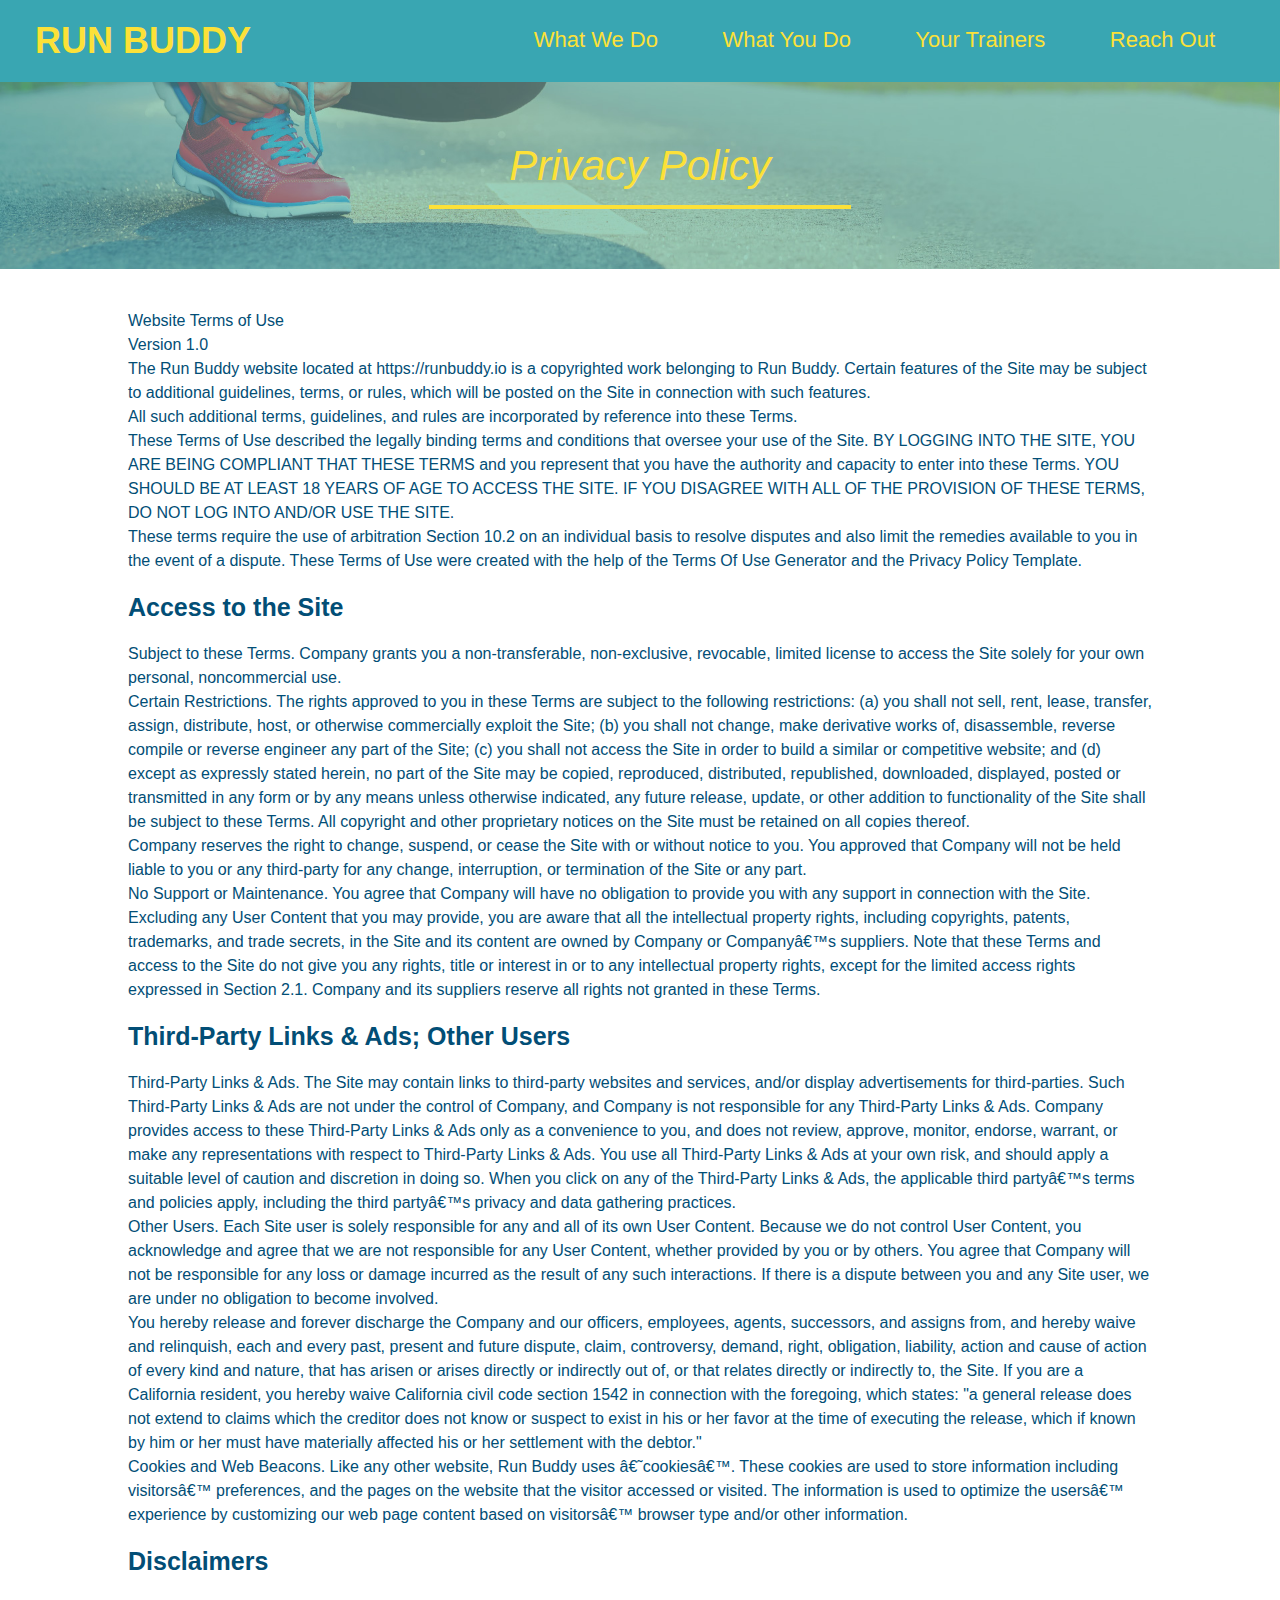
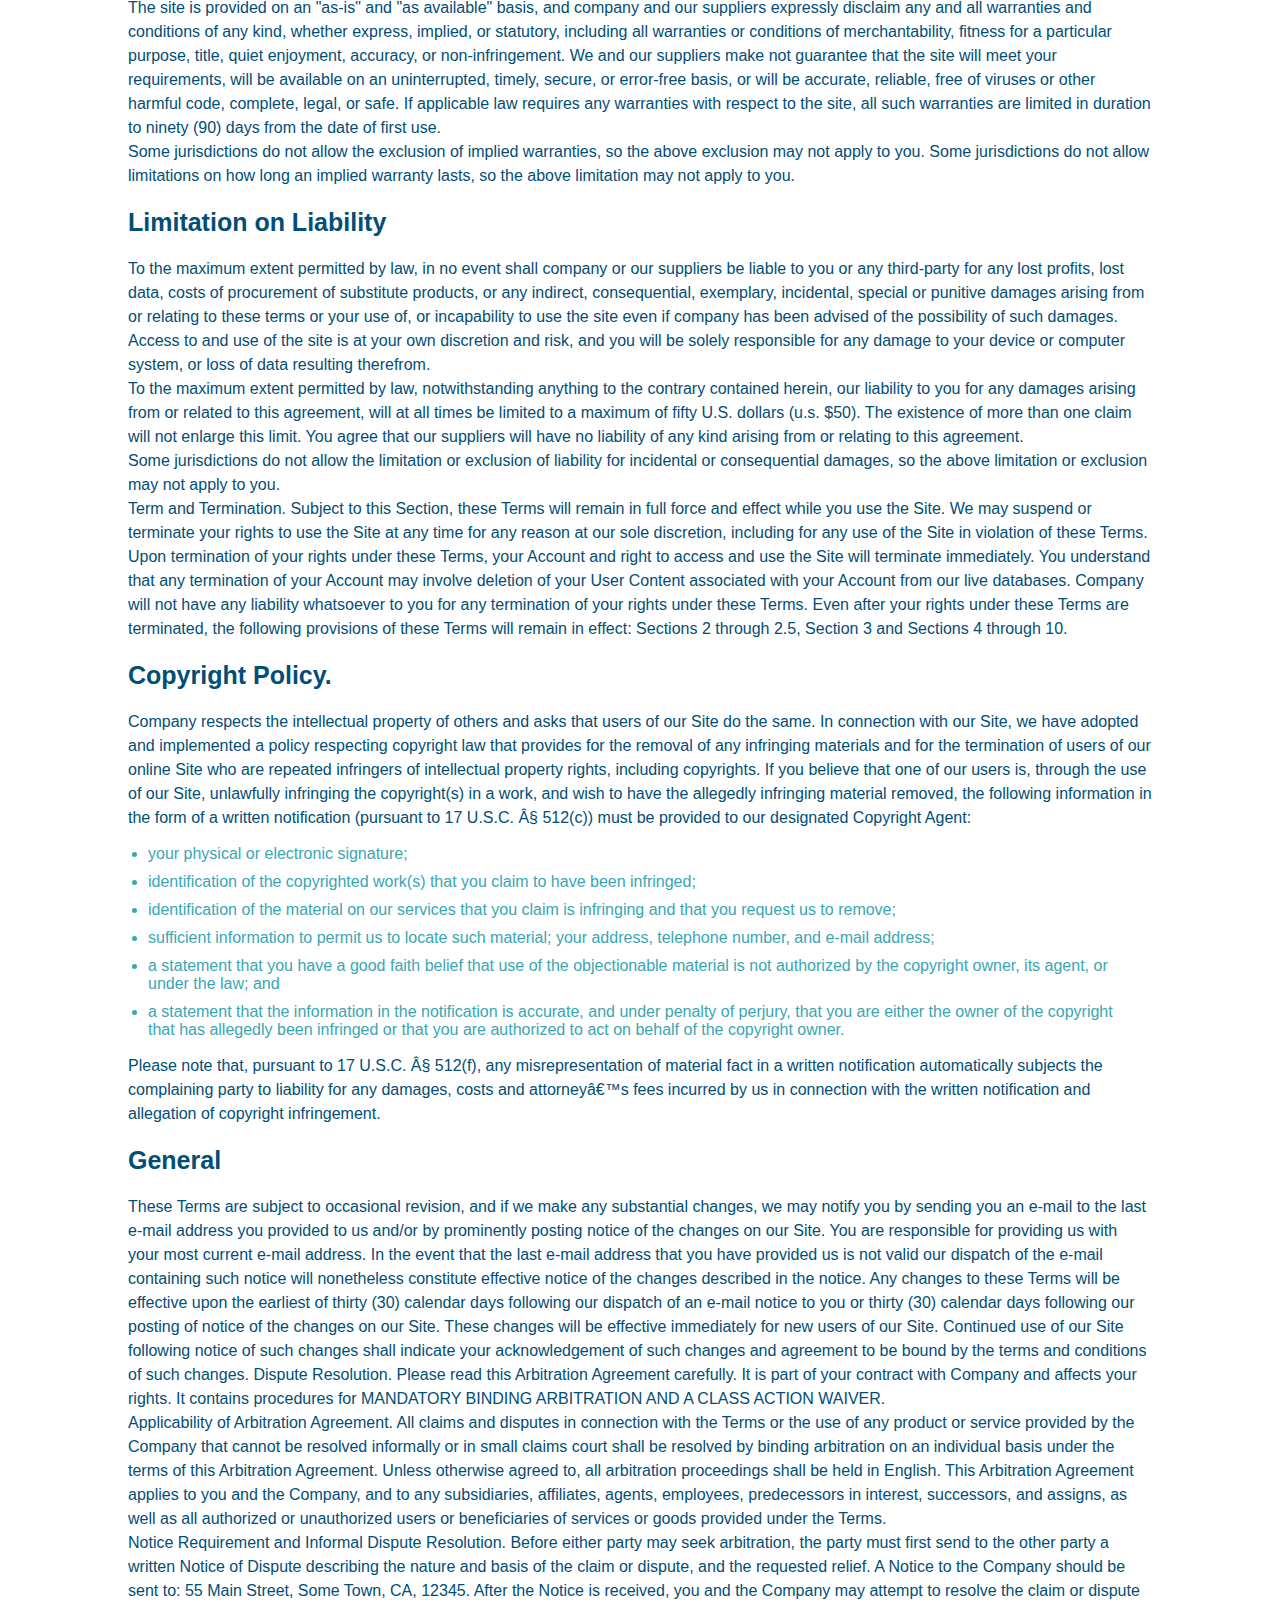
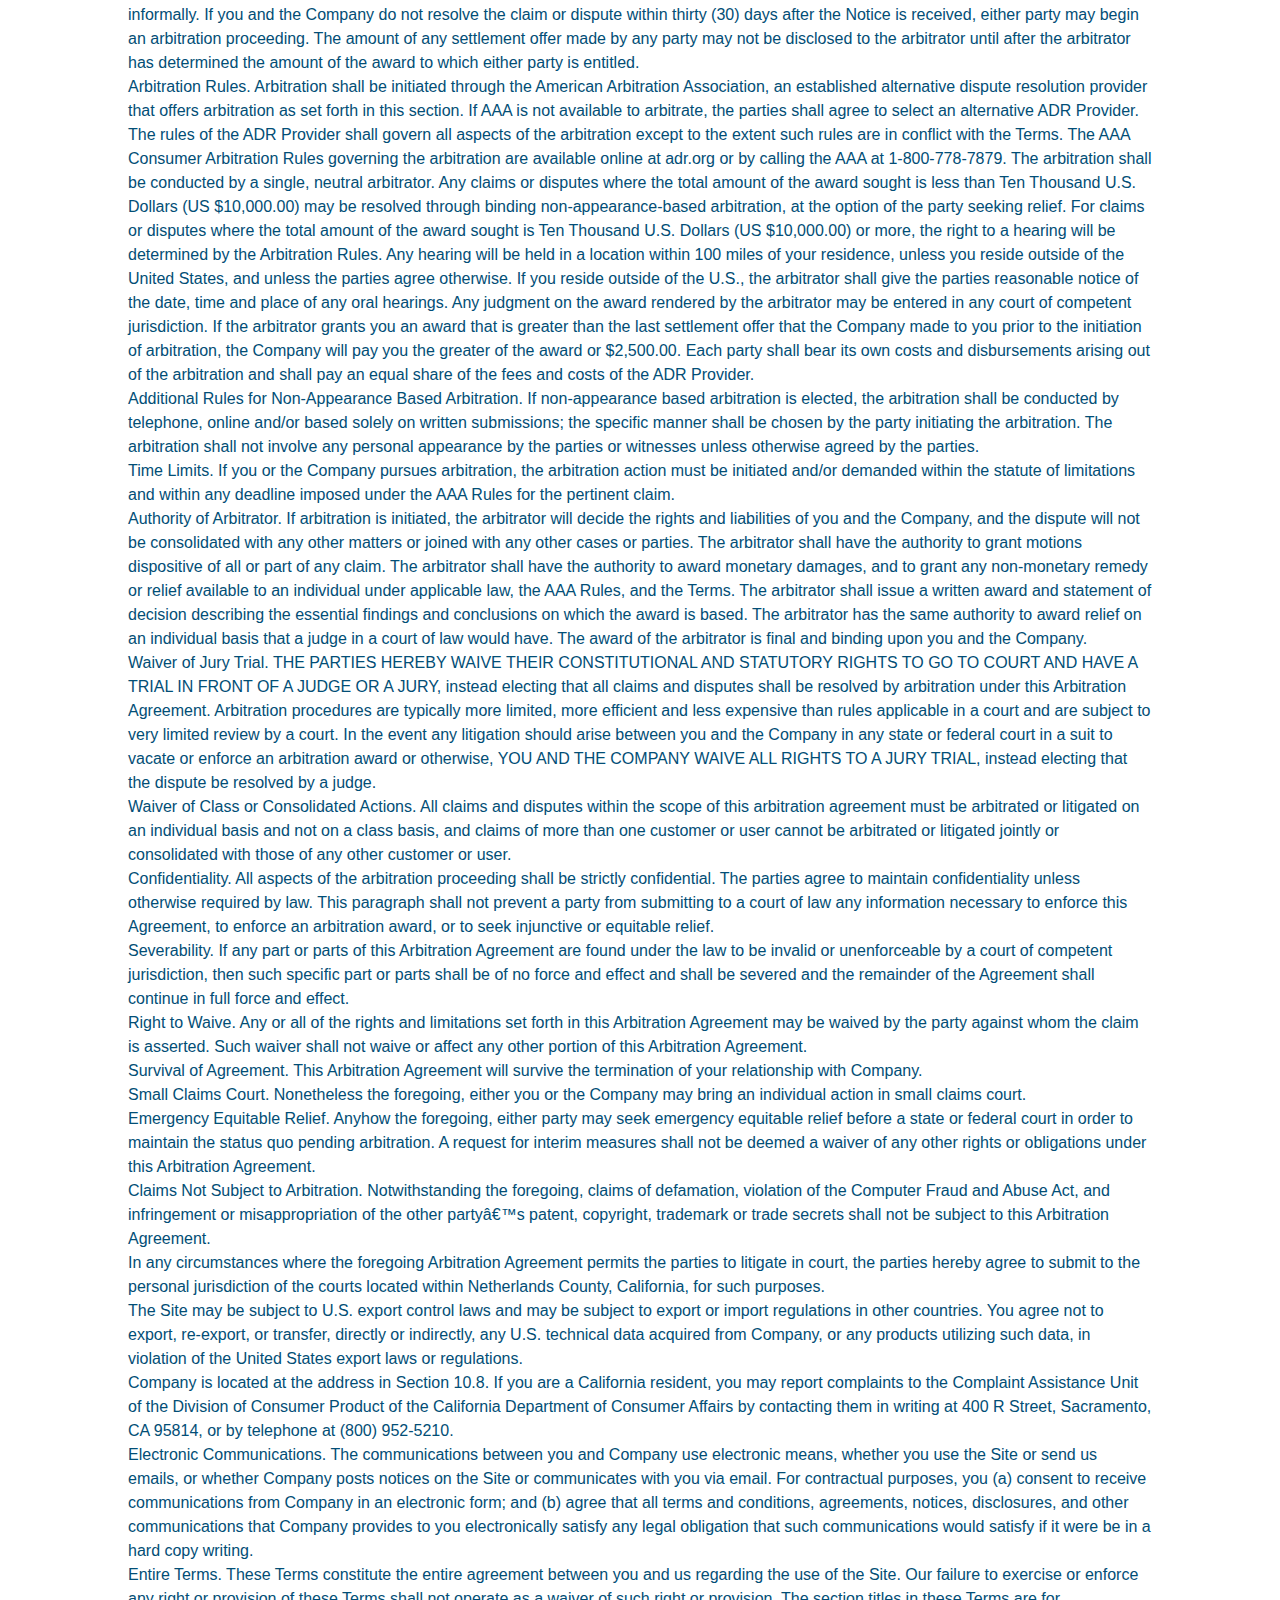
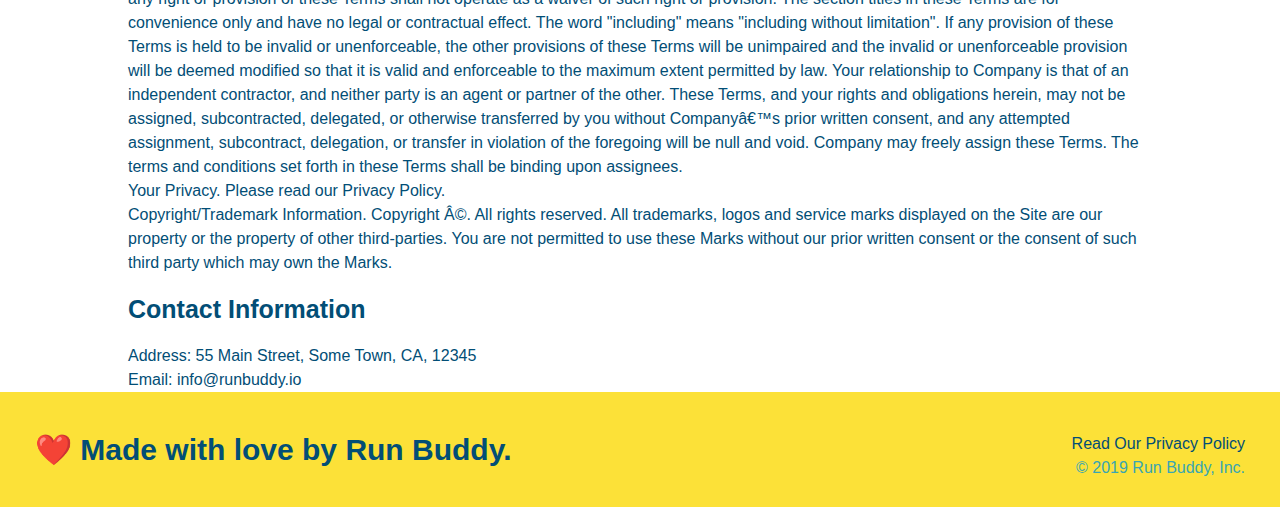
==== privacy-policy.html @ 3f3c4199 "privacy policy" ====
<!DOCTYPE html>
<html lang="en">
  <head>
    <meta charset="UTF-8" />
    <title>Privacy Policy - Run Buddy</title>
    <link rel="stylesheet" href="./assets/css/style.css">
    <link rel="stylesheet" href="./assets/css/secondary-styles.css">
  </head>
  <body>
    <header>
      <h1>
        <a href="/"> RUN BUDDY </a>
      </h1>
      <nav>
        <!-- Unordered list element -->
        <ul>
          <!-- List item element-->
          <li>
            <!-- Anchor element -->
            <a href="./index.html#what-we-do">What We Do</a>
          </li>
          <li>
            <a href="./index.html#what-you-do">What You Do</a>
          </li>
          <li>
            <a href="./index.html#your-trainers">Your Trainers</a>
          </li>
          <li>
            <a href="./index.html#reach-out">Reach Out</a>
          </li>
        </ul>
      </nav>
    </header>
    <section class="hero">
        <h2 class="page-title">
            Privacy Policy
        </h2>
    </section>
    <article class="secondary-content">
        <p>
            Website Terms of Use
          </p>
    
          <p>
            Version 1.0
          </p>
    
          <p>
            The Run Buddy website located at https://runbuddy.io is a copyrighted work belonging to Run Buddy. Certain
            features of the Site may be subject to additional guidelines, terms, or rules, which will be posted on the Site
            in connection with such features.
          </p>
    
          <p>
            All such additional terms, guidelines, and rules are incorporated by reference into these Terms.
          </p>
    
          <p>
            These Terms of Use described the legally binding terms and conditions that oversee your use of the Site. BY
            LOGGING INTO THE SITE, YOU ARE BEING COMPLIANT THAT THESE TERMS and you represent that you have the authority
            and capacity to enter into these Terms. YOU SHOULD BE AT LEAST 18 YEARS OF AGE TO ACCESS THE SITE. IF YOU
            DISAGREE WITH ALL OF THE PROVISION OF THESE TERMS, DO NOT LOG INTO AND/OR USE THE SITE.
          </p>
    
          <p>
            These terms require the use of arbitration Section 10.2 on an individual basis to resolve disputes and also
            limit the remedies available to you in the event of a dispute. These Terms of Use were created with the help of
            the Terms Of Use Generator and the Privacy Policy Template.
          </p>
    
          <h3>
            Access to the Site
          </h3>
    
          <p>
            Subject to these Terms. Company grants you a non-transferable, non-exclusive, revocable, limited license to
            access the Site solely for your own personal, noncommercial use.
          </p>
    
          <p>
            Certain Restrictions. The rights approved to you in these Terms are subject to the following restrictions: (a)
            you shall not sell, rent, lease, transfer, assign, distribute, host, or otherwise commercially exploit the Site;
            (b) you shall not change, make derivative works of, disassemble, reverse compile or reverse engineer any part of
            the Site; (c) you shall not access the Site in order to build a similar or competitive website; and (d) except
            as expressly stated herein, no part of the Site may be copied, reproduced, distributed, republished, downloaded,
            displayed, posted or transmitted in any form or by any means unless otherwise indicated, any future release,
            update, or other addition to functionality of the Site shall be subject to these Terms. All copyright and other
            proprietary notices on the Site must be retained on all copies thereof.
          </p>
    
          <p>
            Company reserves the right to change, suspend, or cease the Site with or without notice to you. You approved
            that Company will not be held liable to you or any third-party for any change, interruption, or termination of
            the Site or any part.
          </p>
    
          <p>
            No Support or Maintenance. You agree that Company will have no obligation to provide you with any support in
            connection with the Site.
          </p>
    
          <p>
            Excluding any User Content that you may provide, you are aware that all the intellectual property rights,
            including copyrights, patents, trademarks, and trade secrets, in the Site and its content are owned by Company
            or Companyâ€™s suppliers. Note that these Terms and access to the Site do not give you any rights, title or
            interest in or to any intellectual property rights, except for the limited access rights expressed in Section
            2.1. Company and its suppliers reserve all rights not granted in these Terms.
          </p>
    
          <h3>
            Third-Party Links & Ads; Other Users
          </h3>
    
          <p>
            Third-Party Links & Ads. The Site may contain links to third-party websites and services, and/or display
            advertisements for third-parties. Such Third-Party Links & Ads are not under the control of Company, and Company
            is not responsible for any Third-Party Links & Ads. Company provides access to these Third-Party Links & Ads
            only as a convenience to you, and does not review, approve, monitor, endorse, warrant, or make any
            representations with respect to Third-Party Links & Ads. You use all Third-Party Links & Ads at your own risk,
            and should apply a suitable level of caution and discretion in doing so. When you click on any of the
            Third-Party Links & Ads, the applicable third partyâ€™s terms and policies apply, including the third partyâ€™s
            privacy and data gathering practices.
          </p>
    
          <p>
            Other Users. Each Site user is solely responsible for any and all of its own User Content. Because we do not
            control User Content, you acknowledge and agree that we are not responsible for any User Content, whether
            provided by you or by others. You agree that Company will not be responsible for any loss or damage incurred as
            the result of any such interactions. If there is a dispute between you and any Site user, we are under no
            obligation to become involved.
          </p>
    
          <p>
            You hereby release and forever discharge the Company and our officers, employees, agents, successors, and
            assigns from, and hereby waive and relinquish, each and every past, present and future dispute, claim,
            controversy, demand, right, obligation, liability, action and cause of action of every kind and nature, that has
            arisen or arises directly or indirectly out of, or that relates directly or indirectly to, the Site. If you are
            a California resident, you hereby waive California civil code section 1542 in connection with the foregoing,
            which states: "a general release does not extend to claims which the creditor does not know or suspect to exist
            in his or her favor at the time of executing the release, which if known by him or her must have materially
            affected his or her settlement with the debtor."
          </p>
    
          <p>
            Cookies and Web Beacons. Like any other website, Run Buddy uses â€˜cookiesâ€™. These cookies are used to store
            information including visitorsâ€™ preferences, and the pages on the website that the visitor accessed or visited.
            The information is used to optimize the usersâ€™ experience by customizing our web page content based on visitorsâ€™
            browser type and/or other information.
          </p>
    
          <h3>
            Disclaimers
          </h3>
    
          <p>
            The site is provided on an "as-is" and "as available" basis, and company and our suppliers expressly disclaim
            any and all warranties and conditions of any kind, whether express, implied, or statutory, including all
            warranties or conditions of merchantability, fitness for a particular purpose, title, quiet enjoyment, accuracy,
            or non-infringement. We and our suppliers make not guarantee that the site will meet your requirements, will be
            available on an uninterrupted, timely, secure, or error-free basis, or will be accurate, reliable, free of
            viruses or other harmful code, complete, legal, or safe. If applicable law requires any warranties with respect
            to the site, all such warranties are limited in duration to ninety (90) days from the date of first use.
          </p>
    
          <p>
            Some jurisdictions do not allow the exclusion of implied warranties, so the above exclusion may not apply to
            you. Some jurisdictions do not allow limitations on how long an implied warranty lasts, so the above limitation
            may not apply to you.
          </p>
    
          <h3>
            Limitation on Liability
          </h3>
    
          <p>
            To the maximum extent permitted by law, in no event shall company or our suppliers be liable to you or any
            third-party for any lost profits, lost data, costs of procurement of substitute products, or any indirect,
            consequential, exemplary, incidental, special or punitive damages arising from or relating to these terms or
            your use of, or incapability to use the site even if company has been advised of the possibility of such
            damages. Access to and use of the site is at your own discretion and risk, and you will be solely responsible
            for any damage to your device or computer system, or loss of data resulting therefrom.
          </p>
    
          <p>
            To the maximum extent permitted by law, notwithstanding anything to the contrary contained herein, our liability
            to you for any damages arising from or related to this agreement, will at all times be limited to a maximum of
            fifty U.S. dollars (u.s. $50). The existence of more than one claim will not enlarge this limit. You agree that
            our suppliers will have no liability of any kind arising from or relating to this agreement.
          </p>
    
          <p>
            Some jurisdictions do not allow the limitation or exclusion of liability for incidental or consequential
            damages, so the above limitation or exclusion may not apply to you.
          </p>
    
          <p>
            Term and Termination. Subject to this Section, these Terms will remain in full force and effect while you use
            the Site. We may suspend or terminate your rights to use the Site at any time for any reason at our sole
            discretion, including for any use of the Site in violation of these Terms. Upon termination of your rights under
            these Terms, your Account and right to access and use the Site will terminate immediately. You understand that
            any termination of your Account may involve deletion of your User Content associated with your Account from our
            live databases. Company will not have any liability whatsoever to you for any termination of your rights under
            these Terms. Even after your rights under these Terms are terminated, the following provisions of these Terms
            will remain in effect: Sections 2 through 2.5, Section 3 and Sections 4 through 10.
          </p>
    
          <h3>
            Copyright Policy.
          </h3>
    
          <p>
            Company respects the intellectual property of others and asks that users of our Site do the same. In connection
            with our Site, we have adopted and implemented a policy respecting copyright law that provides for the removal
            of any infringing materials and for the termination of users of our online Site who are repeated infringers of
            intellectual property rights, including copyrights. If you believe that one of our users is, through the use of
            our Site, unlawfully infringing the copyright(s) in a work, and wish to have the allegedly infringing material
            removed, the following information in the form of a written notification (pursuant to 17 U.S.C. Â§ 512(c)) must
            be provided to our designated Copyright Agent:
          </p>
    
          <ul>
            <li>
              your physical or electronic signature;
            </li>
            <li>
              identification of the copyrighted work(s) that you claim to have been infringed;
            </li>
            <li>
              identification of the material on our services that you claim is infringing and that you request us to remove;
            </li>
            <li>
              sufficient information to permit us to locate such material; your address, telephone number, and e-mail
              address;
            </li>
            <li>
              a statement that you have a good faith belief that use of the objectionable material is not authorized by the
              copyright owner, its agent, or under the law; and
            </li>
            <li>
              a statement that the information in the notification is accurate, and under penalty of perjury, that you are
              either the owner of the copyright that has allegedly been infringed or that you are authorized to act on
              behalf of the copyright owner.
            </li>
          </ul>
    
          <p>
            Please note that, pursuant to 17 U.S.C. Â§ 512(f), any misrepresentation of material fact in a written
            notification automatically subjects the complaining party to liability for any damages, costs and attorneyâ€™s
            fees incurred by us in connection with the written notification and allegation of copyright infringement.
          </p>
    
          <h3>
            General
          </h3>
    
          <p>
            These Terms are subject to occasional revision, and if we make any substantial changes, we may notify you by
            sending you an e-mail to the last e-mail address you provided to us and/or by prominently posting notice of the
            changes on our Site. You are responsible for providing us with your most current e-mail address. In the event
            that the last e-mail address that you have provided us is not valid our dispatch of the e-mail containing such
            notice will nonetheless constitute effective notice of the changes described in the notice. Any changes to these
            Terms will be effective upon the earliest of thirty (30) calendar days following our dispatch of an e-mail
            notice to you or thirty (30) calendar days following our posting of notice of the changes on our Site. These
            changes will be effective immediately for new users of our Site. Continued use of our Site following notice of
            such changes shall indicate your acknowledgement of such changes and agreement to be bound by the terms and
            conditions of such changes. Dispute Resolution. Please read this Arbitration Agreement carefully. It is part of
            your contract with Company and affects your rights. It contains procedures for MANDATORY BINDING ARBITRATION AND
            A CLASS ACTION WAIVER.
          </p>
    
          <p>
            Applicability of Arbitration Agreement. All claims and disputes in connection with the Terms or the use of any
            product or service provided by the Company that cannot be resolved informally or in small claims court shall be
            resolved by binding arbitration on an individual basis under the terms of this Arbitration Agreement. Unless
            otherwise agreed to, all arbitration proceedings shall be held in English. This Arbitration Agreement applies to
            you and the Company, and to any subsidiaries, affiliates, agents, employees, predecessors in interest,
            successors, and assigns, as well as all authorized or unauthorized users or beneficiaries of services or goods
            provided under the Terms.
          </p>
    
          <p>
            Notice Requirement and Informal Dispute Resolution. Before either party may seek arbitration, the party must
            first send to the other party a written Notice of Dispute describing the nature and basis of the claim or
            dispute, and the requested relief. A Notice to the Company should be sent to: 55 Main Street, Some Town, CA,
            12345. After the Notice is received, you and the Company may attempt to resolve the claim or dispute informally.
            If you and the Company do not resolve the claim or dispute within thirty (30) days after the Notice is received,
            either party may begin an arbitration proceeding. The amount of any settlement offer made by any party may not
            be disclosed to the arbitrator until after the arbitrator has determined the amount of the award to which either
            party is entitled.
          </p>
    
          <p>
            Arbitration Rules. Arbitration shall be initiated through the American Arbitration Association, an established
            alternative dispute resolution provider that offers arbitration as set forth in this section. If AAA is not
            available to arbitrate, the parties shall agree to select an alternative ADR Provider. The rules of the ADR
            Provider shall govern all aspects of the arbitration except to the extent such rules are in conflict with the
            Terms. The AAA Consumer Arbitration Rules governing the arbitration are available online at adr.org or by
            calling the AAA at 1-800-778-7879. The arbitration shall be conducted by a single, neutral arbitrator. Any
            claims or disputes where the total amount of the award sought is less than Ten Thousand U.S. Dollars (US
            $10,000.00) may be resolved through binding non-appearance-based arbitration, at the option of the party seeking
            relief. For claims or disputes where the total amount of the award sought is Ten Thousand U.S. Dollars (US
            $10,000.00) or more, the right to a hearing will be determined by the Arbitration Rules. Any hearing will be
            held in a location within 100 miles of your residence, unless you reside outside of the United States, and
            unless the parties agree otherwise. If you reside outside of the U.S., the arbitrator shall give the parties
            reasonable notice of the date, time and place of any oral hearings. Any judgment on the award rendered by the
            arbitrator may be entered in any court of competent jurisdiction. If the arbitrator grants you an award that is
            greater than the last settlement offer that the Company made to you prior to the initiation of arbitration, the
            Company will pay you the greater of the award or $2,500.00. Each party shall bear its own costs and
            disbursements arising out of the arbitration and shall pay an equal share of the fees and costs of the ADR
            Provider.
          </p>
    
          <p>
            Additional Rules for Non-Appearance Based Arbitration. If non-appearance based arbitration is elected, the
            arbitration shall be conducted by telephone, online and/or based solely on written submissions; the specific
            manner shall be chosen by the party initiating the arbitration. The arbitration shall not involve any personal
            appearance by the parties or witnesses unless otherwise agreed by the parties.
          </p>
    
          <p>
            Time Limits. If you or the Company pursues arbitration, the arbitration action must be initiated and/or demanded
            within the statute of limitations and within any deadline imposed under the AAA Rules for the pertinent claim.
          </p>
    
          <p>
            Authority of Arbitrator. If arbitration is initiated, the arbitrator will decide the rights and liabilities of
            you and the Company, and the dispute will not be consolidated with any other matters or joined with any other
            cases or parties. The arbitrator shall have the authority to grant motions dispositive of all or part of any
            claim. The arbitrator shall have the authority to award monetary damages, and to grant any non-monetary remedy
            or relief available to an individual under applicable law, the AAA Rules, and the Terms. The arbitrator shall
            issue a written award and statement of decision describing the essential findings and conclusions on which the
            award is based. The arbitrator has the same authority to award relief on an individual basis that a judge in a
            court of law would have. The award of the arbitrator is final and binding upon you and the Company.
          </p>
    
          <p>
            Waiver of Jury Trial. THE PARTIES HEREBY WAIVE THEIR CONSTITUTIONAL AND STATUTORY RIGHTS TO GO TO COURT AND HAVE
            A TRIAL IN FRONT OF A JUDGE OR A JURY, instead electing that all claims and disputes shall be resolved by
            arbitration under this Arbitration Agreement. Arbitration procedures are typically more limited, more efficient
            and less expensive than rules applicable in a court and are subject to very limited review by a court. In the
            event any litigation should arise between you and the Company in any state or federal court in a suit to vacate
            or enforce an arbitration award or otherwise, YOU AND THE COMPANY WAIVE ALL RIGHTS TO A JURY TRIAL, instead
            electing that the dispute be resolved by a judge.
          </p>
    
          <p>
            Waiver of Class or Consolidated Actions. All claims and disputes within the scope of this arbitration agreement
            must be arbitrated or litigated on an individual basis and not on a class basis, and claims of more than one
            customer or user cannot be arbitrated or litigated jointly or consolidated with those of any other customer or
            user.
          </p>
    
          <p>
            Confidentiality. All aspects of the arbitration proceeding shall be strictly confidential. The parties agree to
            maintain confidentiality unless otherwise required by law. This paragraph shall not prevent a party from
            submitting to a court of law any information necessary to enforce this Agreement, to enforce an arbitration
            award, or to seek injunctive or equitable relief.
          </p>
    
          <p>
            Severability. If any part or parts of this Arbitration Agreement are found under the law to be invalid or
            unenforceable by a court of competent jurisdiction, then such specific part or parts shall be of no force and
            effect and shall be severed and the remainder of the Agreement shall continue in full force and effect.
          </p>
    
          <p>
            Right to Waive. Any or all of the rights and limitations set forth in this Arbitration Agreement may be waived
            by the party against whom the claim is asserted. Such waiver shall not waive or affect any other portion of this
            Arbitration Agreement.
          </p>
    
          <p>
            Survival of Agreement. This Arbitration Agreement will survive the termination of your relationship with
            Company.
          </p>
    
          <p>
            Small Claims Court. Nonetheless the foregoing, either you or the Company may bring an individual action in small
            claims court.
          </p>
    
          <p>
            Emergency Equitable Relief. Anyhow the foregoing, either party may seek emergency equitable relief before a
            state or federal court in order to maintain the status quo pending arbitration. A request for interim measures
            shall not be deemed a waiver of any other rights or obligations under this Arbitration Agreement.
          </p>
    
          <p>
            Claims Not Subject to Arbitration. Notwithstanding the foregoing, claims of defamation, violation of the
            Computer Fraud and Abuse Act, and infringement or misappropriation of the other partyâ€™s patent, copyright,
            trademark or trade secrets shall not be subject to this Arbitration Agreement.
          </p>
    
          <p>
            In any circumstances where the foregoing Arbitration Agreement permits the parties to litigate in court, the
            parties hereby agree to submit to the personal jurisdiction of the courts located within Netherlands County,
            California, for such purposes.
          </p>
    
          <p>
            The Site may be subject to U.S. export control laws and may be subject to export or import regulations in other
            countries. You agree not to export, re-export, or transfer, directly or indirectly, any U.S. technical data
            acquired from Company, or any products utilizing such data, in violation of the United States export laws or
            regulations.
          </p>
    
          <p>
            Company is located at the address in Section 10.8. If you are a California resident, you may report complaints
            to the Complaint Assistance Unit of the Division of Consumer Product of the California Department of Consumer
            Affairs by contacting them in writing at 400 R Street, Sacramento, CA 95814, or by telephone at (800) 952-5210.
          </p>
    
          <p>
            Electronic Communications. The communications between you and Company use electronic means, whether you use the
            Site or send us emails, or whether Company posts notices on the Site or communicates with you via email. For
            contractual purposes, you (a) consent to receive communications from Company in an electronic form; and (b)
            agree that all terms and conditions, agreements, notices, disclosures, and other communications that Company
            provides to you electronically satisfy any legal obligation that such communications would satisfy if it were be
            in a hard copy writing.
          </p>
    
          <p>
            Entire Terms. These Terms constitute the entire agreement between you and us regarding the use of the Site. Our
            failure to exercise or enforce any right or provision of these Terms shall not operate as a waiver of such right
            or provision. The section titles in these Terms are for convenience only and have no legal or contractual
            effect. The word "including" means "including without limitation". If any provision of these Terms is held to be
            invalid or unenforceable, the other provisions of these Terms will be unimpaired and the invalid or
            unenforceable provision will be deemed modified so that it is valid and enforceable to the maximum extent
            permitted by law. Your relationship to Company is that of an independent contractor, and neither party is an
            agent or partner of the other. These Terms, and your rights and obligations herein, may not be assigned,
            subcontracted, delegated, or otherwise transferred by you without Companyâ€™s prior written consent, and any
            attempted assignment, subcontract, delegation, or transfer in violation of the foregoing will be null and void.
            Company may freely assign these Terms. The terms and conditions set forth in these Terms shall be binding upon
            assignees.
          </p>
    
          <p>
            Your Privacy. Please read our Privacy Policy.
          </p>
    
          <p>
            Copyright/Trademark Information. Copyright Â©. All rights reserved. All trademarks, logos and service marks
            displayed on the Site are our property or the property of other third-parties. You are not permitted to use
            these Marks without our prior written consent or the consent of such third party which may own the Marks.
          </p>
    
          <h3>
            Contact Information
          </h3>
    
          <p>
            Address: 55 Main Street, Some Town, CA, 12345
          </p>
    
          <p>
            Email: info@runbuddy.io
          </p> 
    </article>

    <!-- footer -->
    <footer>
      <h2>❤️ Made with love by Run Buddy.</h2>
      <div>
        <a>Read Our Privacy Policy</a><br />
        &copy; 2019 Run Buddy, Inc.
      </div>
    </footer>
  </body>
</html>
---- assets/css/style.css ----
* {
    margin: 0;
    padding: 0;
    box-sizing: border-box;
  }
  
  body {
    /* more on this crazy alphanumerical value in a minute! */
    color: #39a6b2;
    font-family: Helvetica, Arial, sans-serif;
  }
  
  /* apply styles to <header> */
  header {
    padding: 20px 35px;
    background-color: #39a6b2;
  }
  
  header h1 {
    font-weight: bold;
    font-size: 36px;
    color: #fce138;
    margin: 0;
    display: inline;
  }
  header a {
    text-decoration: none;
    color: #fce138;
  }
  
  header nav {
    float: right;
    margin: 7px 0;
  }
  
  header nav ul li {
    display: inline;
  }
  
  header nav ul li a {
    margin: 0 30px;
    font-weight: lighter;
    font-size: 22px;
  }
  
  footer {
    background: #fce138;
    width: 100%;
    padding: 40px 35px;
  }
  
  footer h2 {
    display: inline;
    color: #024e76;
    font-size: 30px;
    margin: 0;
  }
  
  footer div {
    float: right;
    line-height: 1.5;
    text-align: right;
  }
  
  footer a {
    color: #024e76;
  }
  
  section {
    padding: 60px;
  }
  
  /* Hero Style Start */
  .hero {
    background-image: url('../images/hero-bg.jpg');
    height: 600px;
    background-size: cover;
    background-position: center;
    position: relative;
  }
  /* Hero Style End */
  
  .hero-form {
    border: 3px solid #024e76;
    background-color: #fce138;
    padding: 20px;
    width: 500px;
    color: #024e76;
    position: absolute;
    bottom: 120px;
    right: 140px;
  }
  
  .hero-form h3 {
    font-size: 24px;
    margin: 0;
  }
  .hero-form p {
    margin: 5px 0 15px 0;
  }
  
  .form-input {
    border: 1px solid #024e76;
    display: block;
    padding: 7px 15px;
    font-size: 16px;
    color: #024e76;
    width: 100%;
    margin-bottom: 15px;
  }
  
  .hero-form label {
    margin: 0 5px;
  }
  
  .hero-form button {
    color: #fce138;
    background-color: #024e76;
    border: none;
    padding: 10px 20px;
    font-size: 16px;
  }
  
  .intro {
    text-align: center;
  }
  
  .intro p {
    line-height: 1.7;
    color: #39a6b2;
    width: 80%;
    font-size: 20px;
    margin: 0 auto;
  }
  
  .steps {
    text-align: center;
    background: #fce138;
  }
  
  .steps div {
    margin-bottom: 80px;
  }
  
  .steps img {
    width: 15%;
    margin: 10px 0;
  }
  
  .steps h3 {
    color: #024e76;
    font-size: 46px;
    margin-top: 10px;
  }
  
  .steps p {
    color: #39a6b2;
    font-size: 23px;
  }
  
  .steps span {
    font-size: 38px;
  }
  
  .section-title {
    font-size: 55px;
    color: #024e76;
    margin-bottom: 35px;
    padding: 0 100px 20px 100px;
    display: inline-block;
    border-bottom: 3px solid;
  }
  
  .primary-border {
    border-color: #fce138;
  }
  
  .secondary-border {
    border-color: #39a6b2;
  }
  
  .trainers {
    text-align: center;
  }
  
  .trainer {
    width: 900px;
    margin: 0 auto 30px auto;
    background: #024e76;
    color: #fce138;
    overflow: auto;
  }
  
  .trainer img {
    width: 35%;
    float: left;
  }
  
  .trainer-bio {
    padding: 35px;
    float: left;
    width: 65%;
  }
  
  .trainer-bio h3 {
    font-size: 32px;
    margin-bottom: 8px;
  }
  
  .trainer-bio h4 {
    font-weight: lighter;
    font-size: 26px;
    margin-bottom: 25px;
  }
  
  .trainer-bio p {
    font-size: 17px;
    line-height: 1.3;
  }
  
  .text-left {
    text-align: left;
  }
  
  .text-right {
    text-align: right;
  }
  
  /* REACH OUT STYLES START */
  .contact {
    text-align: center;
    background: #024e76;
  }
  
  .contact h2 {
    color: #fce138;
  }
  
  .contact-info iframe {
    width: 400px;
    height: 400px;
  }
  
  .contact-info div {
    width: 410px;
    display: inline-block;
    vertical-align: top;
    text-align: left;
    margin: 30px 0 0 60px;
    color: white;
  }
  
  .contact-info h3 {
    color: #fce138;
    font-size: 32px;
  }
  
  .contact-info p,
  .contact-info address {
    margin: 20px 0;
    line-height: 1.5;
    font-size: 20px;
    font-style: normal;
  }
  
  .contact-info a {
    color: #fce138;
  }
  
  /* REACH OUT STYLES END */
---- assets/css/secondary-styles.css ----
.hero {
    background-position: bottom;
    height: auto;
    text-align: center;
    margin-bottom: 40px;
}
.page-title {
    color: #fce138;
    display: inline-block;
    border-bottom: 4px solid #fce138;
    padding: 0 80px 15px 80px;
    font-weight: normal;
    font-size: 42px;
    font-style: italic;
}
.secondary-content {
    width: 80%;
    margin: auto;
    color: #024e76;
}
.secondary-content h3 {
    font-size: 25px;
    margin: 20px 0 20px 0;

}
.secondary-content p {
    font-size: 16px;
    line-height: 1.5;
}
.secondary-content ul {
    margin: 15px 20px 15px 20px;
}
.secondary-content li {
    color: #39a6b2;
    margin: 10px 0 10px 0;
}
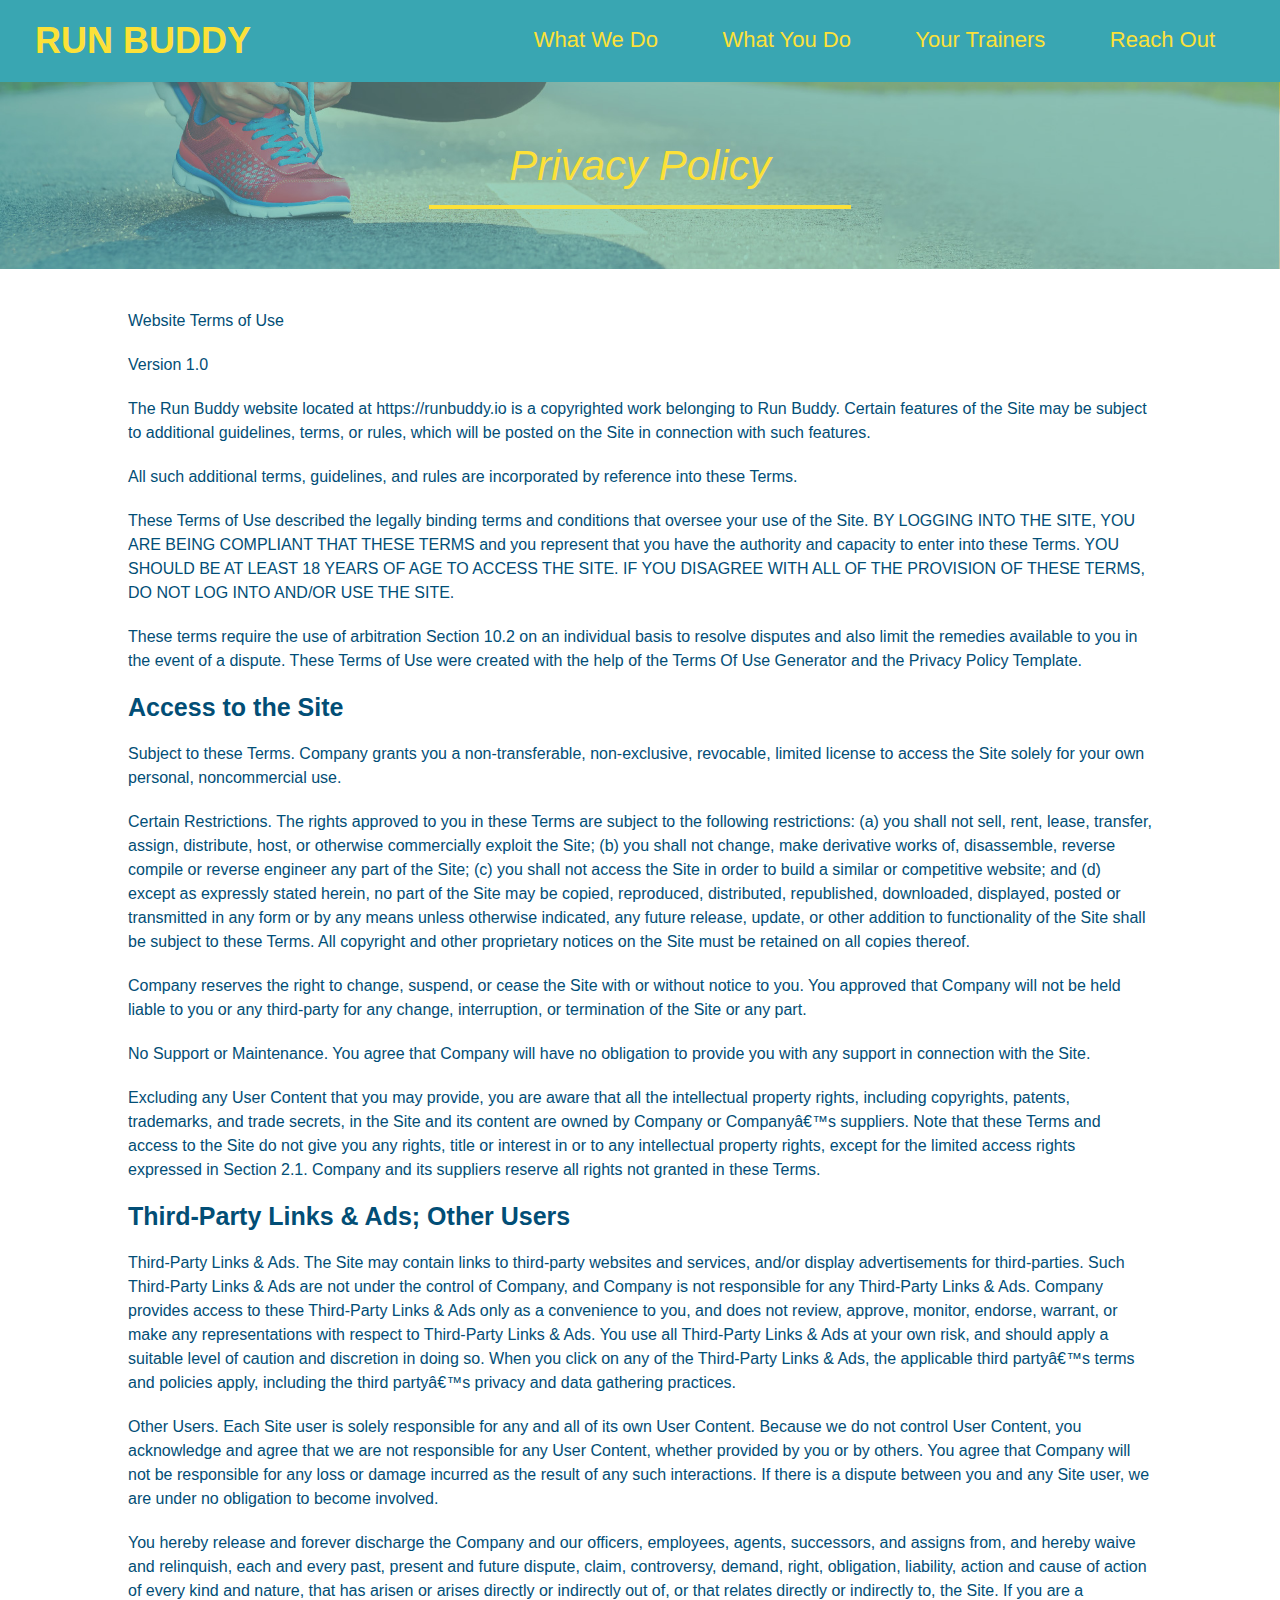
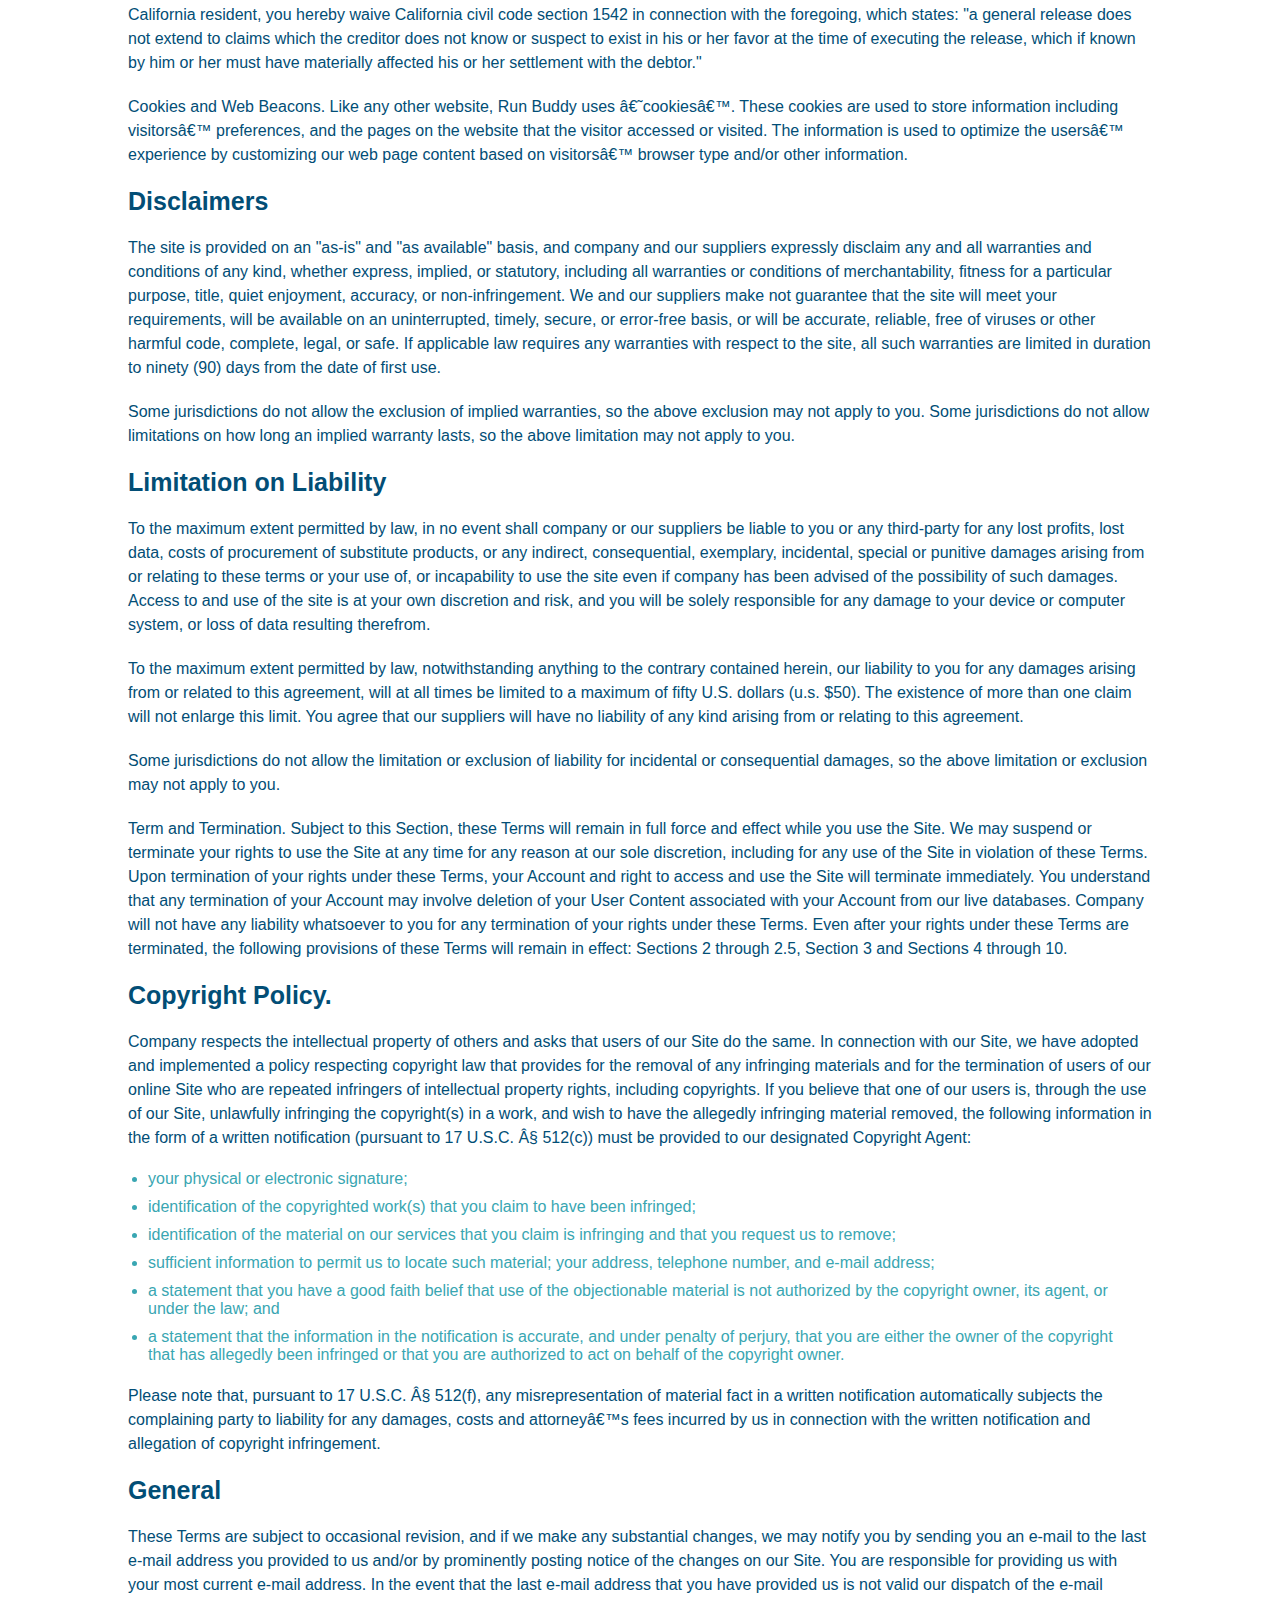
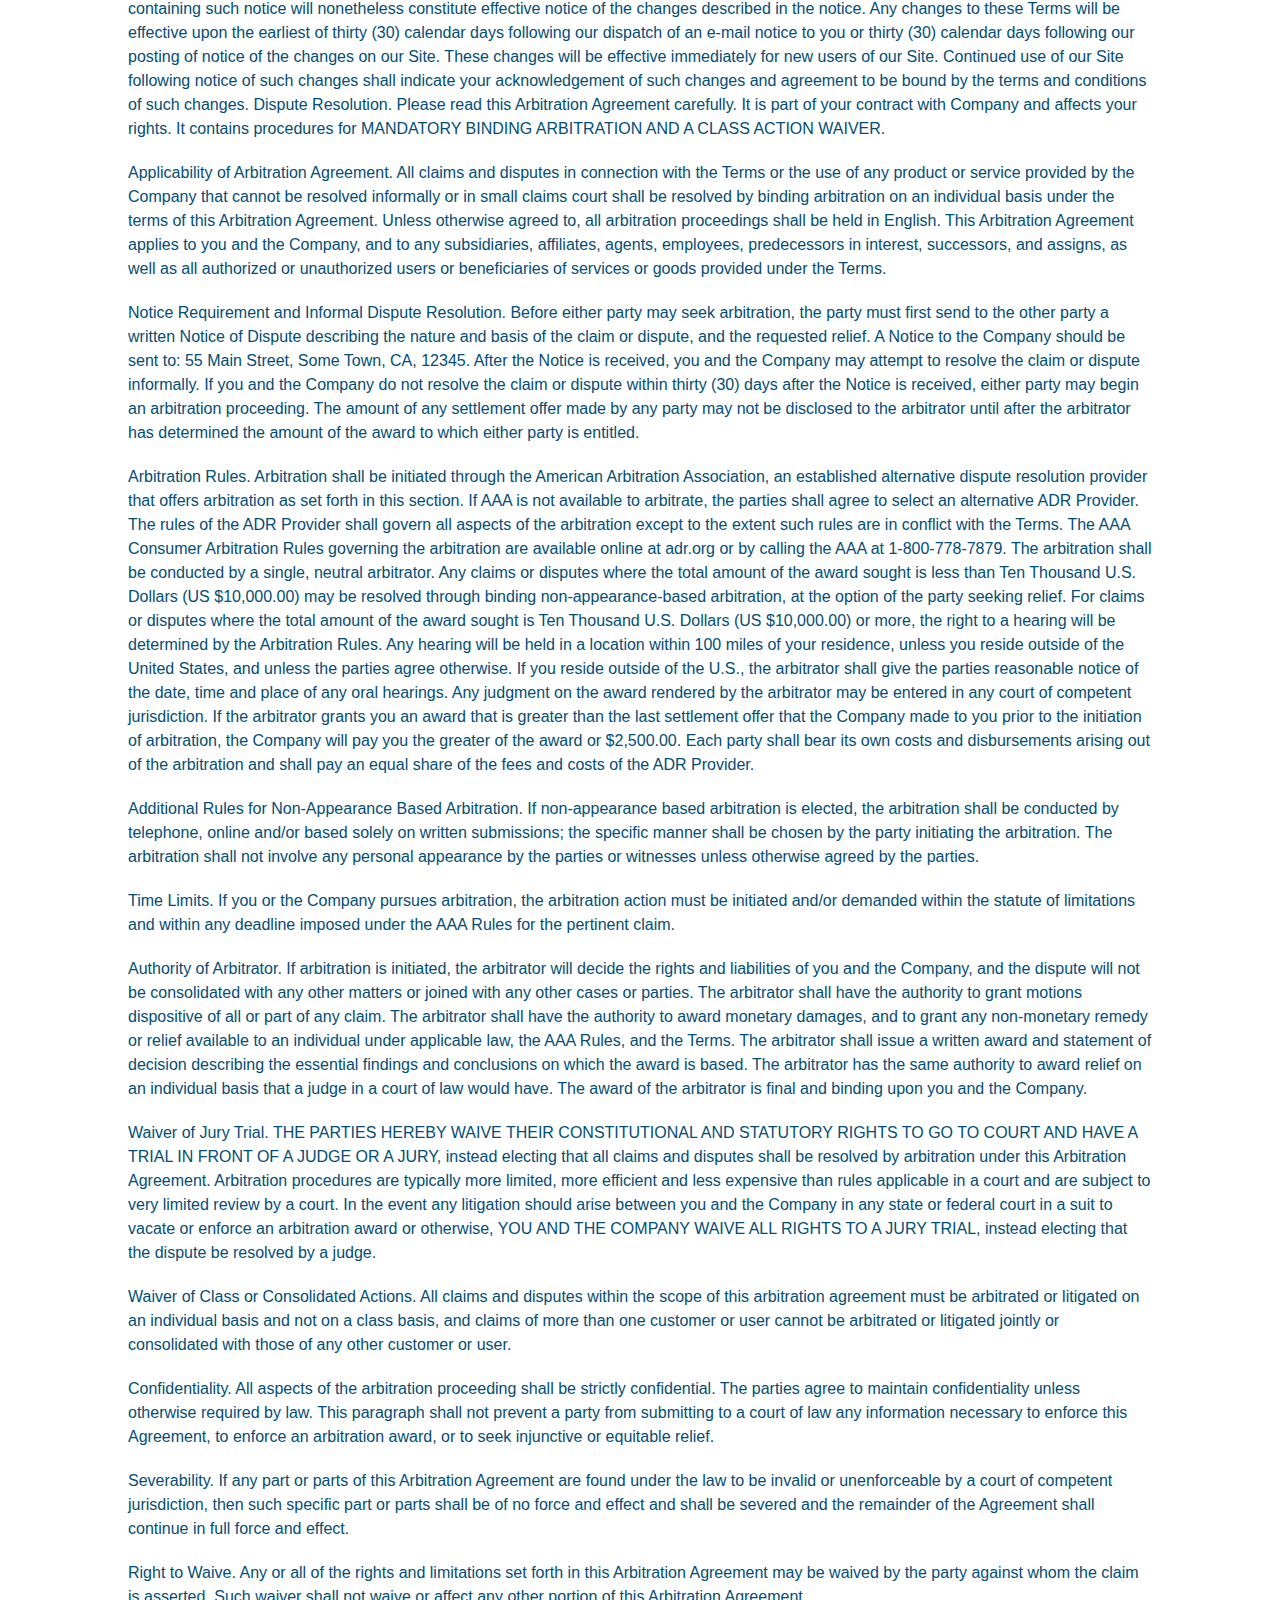
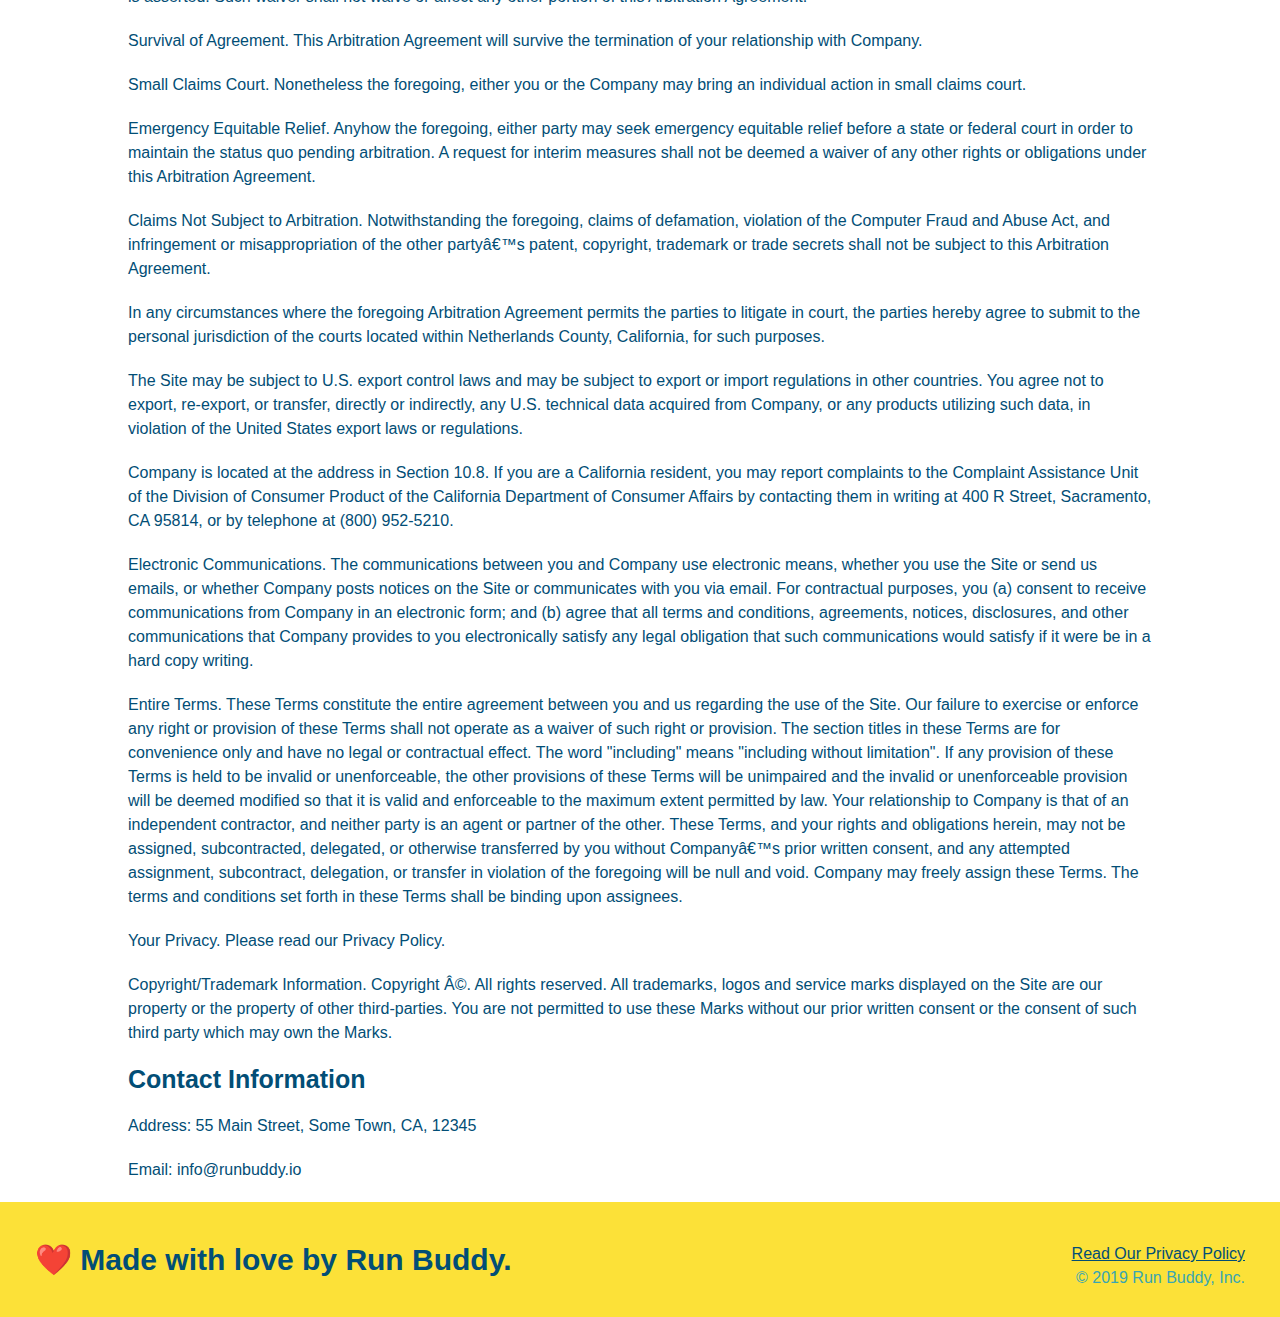
==== commit a1fd8544: "format" ====
--- a/privacy-policy.html
+++ b/privacy-policy.html
@@ -1,469 +1,481 @@
 <!DOCTYPE html>
 <html lang="en">
-  <head>
-    <meta charset="UTF-8" />
-    <title>Privacy Policy - Run Buddy</title>
-    <link rel="stylesheet" href="./assets/css/style.css">
-    <link rel="stylesheet" href="./assets/css/secondary-styles.css">
-  </head>
-  <body>
-    <header>
-      <h1>
-        <a href="/"> RUN BUDDY </a>
-      </h1>
-      <nav>
-        <!-- Unordered list element -->
-        <ul>
-          <!-- List item element-->
-          <li>
-            <!-- Anchor element -->
-            <a href="./index.html#what-we-do">What We Do</a>
-          </li>
-          <li>
-            <a href="./index.html#what-you-do">What You Do</a>
-          </li>
-          <li>
-            <a href="./index.html#your-trainers">Your Trainers</a>
-          </li>
-          <li>
-            <a href="./index.html#reach-out">Reach Out</a>
-          </li>
-        </ul>
-      </nav>
-    </header>
-    <section class="hero">
-        <h2 class="page-title">
-            Privacy Policy
-        </h2>
-    </section>
-    <article class="secondary-content">
-        <p>
-            Website Terms of Use
-          </p>
-    
-          <p>
-            Version 1.0
-          </p>
-    
-          <p>
-            The Run Buddy website located at https://runbuddy.io is a copyrighted work belonging to Run Buddy. Certain
-            features of the Site may be subject to additional guidelines, terms, or rules, which will be posted on the Site
-            in connection with such features.
-          </p>
-    
-          <p>
-            All such additional terms, guidelines, and rules are incorporated by reference into these Terms.
-          </p>
-    
-          <p>
-            These Terms of Use described the legally binding terms and conditions that oversee your use of the Site. BY
-            LOGGING INTO THE SITE, YOU ARE BEING COMPLIANT THAT THESE TERMS and you represent that you have the authority
-            and capacity to enter into these Terms. YOU SHOULD BE AT LEAST 18 YEARS OF AGE TO ACCESS THE SITE. IF YOU
-            DISAGREE WITH ALL OF THE PROVISION OF THESE TERMS, DO NOT LOG INTO AND/OR USE THE SITE.
-          </p>
-    
-          <p>
-            These terms require the use of arbitration Section 10.2 on an individual basis to resolve disputes and also
-            limit the remedies available to you in the event of a dispute. These Terms of Use were created with the help of
-            the Terms Of Use Generator and the Privacy Policy Template.
-          </p>
-    
-          <h3>
-            Access to the Site
-          </h3>
-    
-          <p>
-            Subject to these Terms. Company grants you a non-transferable, non-exclusive, revocable, limited license to
-            access the Site solely for your own personal, noncommercial use.
-          </p>
-    
-          <p>
-            Certain Restrictions. The rights approved to you in these Terms are subject to the following restrictions: (a)
-            you shall not sell, rent, lease, transfer, assign, distribute, host, or otherwise commercially exploit the Site;
-            (b) you shall not change, make derivative works of, disassemble, reverse compile or reverse engineer any part of
-            the Site; (c) you shall not access the Site in order to build a similar or competitive website; and (d) except
-            as expressly stated herein, no part of the Site may be copied, reproduced, distributed, republished, downloaded,
-            displayed, posted or transmitted in any form or by any means unless otherwise indicated, any future release,
-            update, or other addition to functionality of the Site shall be subject to these Terms. All copyright and other
-            proprietary notices on the Site must be retained on all copies thereof.
-          </p>
-    
-          <p>
-            Company reserves the right to change, suspend, or cease the Site with or without notice to you. You approved
-            that Company will not be held liable to you or any third-party for any change, interruption, or termination of
-            the Site or any part.
-          </p>
-    
-          <p>
-            No Support or Maintenance. You agree that Company will have no obligation to provide you with any support in
-            connection with the Site.
-          </p>
-    
-          <p>
-            Excluding any User Content that you may provide, you are aware that all the intellectual property rights,
-            including copyrights, patents, trademarks, and trade secrets, in the Site and its content are owned by Company
-            or Companyâ€™s suppliers. Note that these Terms and access to the Site do not give you any rights, title or
-            interest in or to any intellectual property rights, except for the limited access rights expressed in Section
-            2.1. Company and its suppliers reserve all rights not granted in these Terms.
-          </p>
-    
-          <h3>
-            Third-Party Links & Ads; Other Users
-          </h3>
-    
-          <p>
-            Third-Party Links & Ads. The Site may contain links to third-party websites and services, and/or display
-            advertisements for third-parties. Such Third-Party Links & Ads are not under the control of Company, and Company
-            is not responsible for any Third-Party Links & Ads. Company provides access to these Third-Party Links & Ads
-            only as a convenience to you, and does not review, approve, monitor, endorse, warrant, or make any
-            representations with respect to Third-Party Links & Ads. You use all Third-Party Links & Ads at your own risk,
-            and should apply a suitable level of caution and discretion in doing so. When you click on any of the
-            Third-Party Links & Ads, the applicable third partyâ€™s terms and policies apply, including the third partyâ€™s
-            privacy and data gathering practices.
-          </p>
-    
-          <p>
-            Other Users. Each Site user is solely responsible for any and all of its own User Content. Because we do not
-            control User Content, you acknowledge and agree that we are not responsible for any User Content, whether
-            provided by you or by others. You agree that Company will not be responsible for any loss or damage incurred as
-            the result of any such interactions. If there is a dispute between you and any Site user, we are under no
-            obligation to become involved.
-          </p>
-    
-          <p>
-            You hereby release and forever discharge the Company and our officers, employees, agents, successors, and
-            assigns from, and hereby waive and relinquish, each and every past, present and future dispute, claim,
-            controversy, demand, right, obligation, liability, action and cause of action of every kind and nature, that has
-            arisen or arises directly or indirectly out of, or that relates directly or indirectly to, the Site. If you are
-            a California resident, you hereby waive California civil code section 1542 in connection with the foregoing,
-            which states: "a general release does not extend to claims which the creditor does not know or suspect to exist
-            in his or her favor at the time of executing the release, which if known by him or her must have materially
-            affected his or her settlement with the debtor."
-          </p>
-    
-          <p>
-            Cookies and Web Beacons. Like any other website, Run Buddy uses â€˜cookiesâ€™. These cookies are used to store
-            information including visitorsâ€™ preferences, and the pages on the website that the visitor accessed or visited.
-            The information is used to optimize the usersâ€™ experience by customizing our web page content based on visitorsâ€™
-            browser type and/or other information.
-          </p>
-    
-          <h3>
-            Disclaimers
-          </h3>
-    
-          <p>
-            The site is provided on an "as-is" and "as available" basis, and company and our suppliers expressly disclaim
-            any and all warranties and conditions of any kind, whether express, implied, or statutory, including all
-            warranties or conditions of merchantability, fitness for a particular purpose, title, quiet enjoyment, accuracy,
-            or non-infringement. We and our suppliers make not guarantee that the site will meet your requirements, will be
-            available on an uninterrupted, timely, secure, or error-free basis, or will be accurate, reliable, free of
-            viruses or other harmful code, complete, legal, or safe. If applicable law requires any warranties with respect
-            to the site, all such warranties are limited in duration to ninety (90) days from the date of first use.
-          </p>
-    
-          <p>
-            Some jurisdictions do not allow the exclusion of implied warranties, so the above exclusion may not apply to
-            you. Some jurisdictions do not allow limitations on how long an implied warranty lasts, so the above limitation
-            may not apply to you.
-          </p>
-    
-          <h3>
-            Limitation on Liability
-          </h3>
-    
-          <p>
-            To the maximum extent permitted by law, in no event shall company or our suppliers be liable to you or any
-            third-party for any lost profits, lost data, costs of procurement of substitute products, or any indirect,
-            consequential, exemplary, incidental, special or punitive damages arising from or relating to these terms or
-            your use of, or incapability to use the site even if company has been advised of the possibility of such
-            damages. Access to and use of the site is at your own discretion and risk, and you will be solely responsible
-            for any damage to your device or computer system, or loss of data resulting therefrom.
-          </p>
-    
-          <p>
-            To the maximum extent permitted by law, notwithstanding anything to the contrary contained herein, our liability
-            to you for any damages arising from or related to this agreement, will at all times be limited to a maximum of
-            fifty U.S. dollars (u.s. $50). The existence of more than one claim will not enlarge this limit. You agree that
-            our suppliers will have no liability of any kind arising from or relating to this agreement.
-          </p>
-    
-          <p>
-            Some jurisdictions do not allow the limitation or exclusion of liability for incidental or consequential
-            damages, so the above limitation or exclusion may not apply to you.
-          </p>
-    
-          <p>
-            Term and Termination. Subject to this Section, these Terms will remain in full force and effect while you use
-            the Site. We may suspend or terminate your rights to use the Site at any time for any reason at our sole
-            discretion, including for any use of the Site in violation of these Terms. Upon termination of your rights under
-            these Terms, your Account and right to access and use the Site will terminate immediately. You understand that
-            any termination of your Account may involve deletion of your User Content associated with your Account from our
-            live databases. Company will not have any liability whatsoever to you for any termination of your rights under
-            these Terms. Even after your rights under these Terms are terminated, the following provisions of these Terms
-            will remain in effect: Sections 2 through 2.5, Section 3 and Sections 4 through 10.
-          </p>
-    
-          <h3>
-            Copyright Policy.
-          </h3>
-    
-          <p>
-            Company respects the intellectual property of others and asks that users of our Site do the same. In connection
-            with our Site, we have adopted and implemented a policy respecting copyright law that provides for the removal
-            of any infringing materials and for the termination of users of our online Site who are repeated infringers of
-            intellectual property rights, including copyrights. If you believe that one of our users is, through the use of
-            our Site, unlawfully infringing the copyright(s) in a work, and wish to have the allegedly infringing material
-            removed, the following information in the form of a written notification (pursuant to 17 U.S.C. Â§ 512(c)) must
-            be provided to our designated Copyright Agent:
-          </p>
-    
-          <ul>
-            <li>
-              your physical or electronic signature;
-            </li>
-            <li>
-              identification of the copyrighted work(s) that you claim to have been infringed;
-            </li>
-            <li>
-              identification of the material on our services that you claim is infringing and that you request us to remove;
-            </li>
-            <li>
-              sufficient information to permit us to locate such material; your address, telephone number, and e-mail
-              address;
-            </li>
-            <li>
-              a statement that you have a good faith belief that use of the objectionable material is not authorized by the
-              copyright owner, its agent, or under the law; and
-            </li>
-            <li>
-              a statement that the information in the notification is accurate, and under penalty of perjury, that you are
-              either the owner of the copyright that has allegedly been infringed or that you are authorized to act on
-              behalf of the copyright owner.
-            </li>
-          </ul>
-    
-          <p>
-            Please note that, pursuant to 17 U.S.C. Â§ 512(f), any misrepresentation of material fact in a written
-            notification automatically subjects the complaining party to liability for any damages, costs and attorneyâ€™s
-            fees incurred by us in connection with the written notification and allegation of copyright infringement.
-          </p>
-    
-          <h3>
-            General
-          </h3>
-    
-          <p>
-            These Terms are subject to occasional revision, and if we make any substantial changes, we may notify you by
-            sending you an e-mail to the last e-mail address you provided to us and/or by prominently posting notice of the
-            changes on our Site. You are responsible for providing us with your most current e-mail address. In the event
-            that the last e-mail address that you have provided us is not valid our dispatch of the e-mail containing such
-            notice will nonetheless constitute effective notice of the changes described in the notice. Any changes to these
-            Terms will be effective upon the earliest of thirty (30) calendar days following our dispatch of an e-mail
-            notice to you or thirty (30) calendar days following our posting of notice of the changes on our Site. These
-            changes will be effective immediately for new users of our Site. Continued use of our Site following notice of
-            such changes shall indicate your acknowledgement of such changes and agreement to be bound by the terms and
-            conditions of such changes. Dispute Resolution. Please read this Arbitration Agreement carefully. It is part of
-            your contract with Company and affects your rights. It contains procedures for MANDATORY BINDING ARBITRATION AND
-            A CLASS ACTION WAIVER.
-          </p>
-    
-          <p>
-            Applicability of Arbitration Agreement. All claims and disputes in connection with the Terms or the use of any
-            product or service provided by the Company that cannot be resolved informally or in small claims court shall be
-            resolved by binding arbitration on an individual basis under the terms of this Arbitration Agreement. Unless
-            otherwise agreed to, all arbitration proceedings shall be held in English. This Arbitration Agreement applies to
-            you and the Company, and to any subsidiaries, affiliates, agents, employees, predecessors in interest,
-            successors, and assigns, as well as all authorized or unauthorized users or beneficiaries of services or goods
-            provided under the Terms.
-          </p>
-    
-          <p>
-            Notice Requirement and Informal Dispute Resolution. Before either party may seek arbitration, the party must
-            first send to the other party a written Notice of Dispute describing the nature and basis of the claim or
-            dispute, and the requested relief. A Notice to the Company should be sent to: 55 Main Street, Some Town, CA,
-            12345. After the Notice is received, you and the Company may attempt to resolve the claim or dispute informally.
-            If you and the Company do not resolve the claim or dispute within thirty (30) days after the Notice is received,
-            either party may begin an arbitration proceeding. The amount of any settlement offer made by any party may not
-            be disclosed to the arbitrator until after the arbitrator has determined the amount of the award to which either
-            party is entitled.
-          </p>
-    
-          <p>
-            Arbitration Rules. Arbitration shall be initiated through the American Arbitration Association, an established
-            alternative dispute resolution provider that offers arbitration as set forth in this section. If AAA is not
-            available to arbitrate, the parties shall agree to select an alternative ADR Provider. The rules of the ADR
-            Provider shall govern all aspects of the arbitration except to the extent such rules are in conflict with the
-            Terms. The AAA Consumer Arbitration Rules governing the arbitration are available online at adr.org or by
-            calling the AAA at 1-800-778-7879. The arbitration shall be conducted by a single, neutral arbitrator. Any
-            claims or disputes where the total amount of the award sought is less than Ten Thousand U.S. Dollars (US
-            $10,000.00) may be resolved through binding non-appearance-based arbitration, at the option of the party seeking
-            relief. For claims or disputes where the total amount of the award sought is Ten Thousand U.S. Dollars (US
-            $10,000.00) or more, the right to a hearing will be determined by the Arbitration Rules. Any hearing will be
-            held in a location within 100 miles of your residence, unless you reside outside of the United States, and
-            unless the parties agree otherwise. If you reside outside of the U.S., the arbitrator shall give the parties
-            reasonable notice of the date, time and place of any oral hearings. Any judgment on the award rendered by the
-            arbitrator may be entered in any court of competent jurisdiction. If the arbitrator grants you an award that is
-            greater than the last settlement offer that the Company made to you prior to the initiation of arbitration, the
-            Company will pay you the greater of the award or $2,500.00. Each party shall bear its own costs and
-            disbursements arising out of the arbitration and shall pay an equal share of the fees and costs of the ADR
-            Provider.
-          </p>
-    
-          <p>
-            Additional Rules for Non-Appearance Based Arbitration. If non-appearance based arbitration is elected, the
-            arbitration shall be conducted by telephone, online and/or based solely on written submissions; the specific
-            manner shall be chosen by the party initiating the arbitration. The arbitration shall not involve any personal
-            appearance by the parties or witnesses unless otherwise agreed by the parties.
-          </p>
-    
-          <p>
-            Time Limits. If you or the Company pursues arbitration, the arbitration action must be initiated and/or demanded
-            within the statute of limitations and within any deadline imposed under the AAA Rules for the pertinent claim.
-          </p>
-    
-          <p>
-            Authority of Arbitrator. If arbitration is initiated, the arbitrator will decide the rights and liabilities of
-            you and the Company, and the dispute will not be consolidated with any other matters or joined with any other
-            cases or parties. The arbitrator shall have the authority to grant motions dispositive of all or part of any
-            claim. The arbitrator shall have the authority to award monetary damages, and to grant any non-monetary remedy
-            or relief available to an individual under applicable law, the AAA Rules, and the Terms. The arbitrator shall
-            issue a written award and statement of decision describing the essential findings and conclusions on which the
-            award is based. The arbitrator has the same authority to award relief on an individual basis that a judge in a
-            court of law would have. The award of the arbitrator is final and binding upon you and the Company.
-          </p>
-    
-          <p>
-            Waiver of Jury Trial. THE PARTIES HEREBY WAIVE THEIR CONSTITUTIONAL AND STATUTORY RIGHTS TO GO TO COURT AND HAVE
-            A TRIAL IN FRONT OF A JUDGE OR A JURY, instead electing that all claims and disputes shall be resolved by
-            arbitration under this Arbitration Agreement. Arbitration procedures are typically more limited, more efficient
-            and less expensive than rules applicable in a court and are subject to very limited review by a court. In the
-            event any litigation should arise between you and the Company in any state or federal court in a suit to vacate
-            or enforce an arbitration award or otherwise, YOU AND THE COMPANY WAIVE ALL RIGHTS TO A JURY TRIAL, instead
-            electing that the dispute be resolved by a judge.
-          </p>
-    
-          <p>
-            Waiver of Class or Consolidated Actions. All claims and disputes within the scope of this arbitration agreement
-            must be arbitrated or litigated on an individual basis and not on a class basis, and claims of more than one
-            customer or user cannot be arbitrated or litigated jointly or consolidated with those of any other customer or
-            user.
-          </p>
-    
-          <p>
-            Confidentiality. All aspects of the arbitration proceeding shall be strictly confidential. The parties agree to
-            maintain confidentiality unless otherwise required by law. This paragraph shall not prevent a party from
-            submitting to a court of law any information necessary to enforce this Agreement, to enforce an arbitration
-            award, or to seek injunctive or equitable relief.
-          </p>
-    
-          <p>
-            Severability. If any part or parts of this Arbitration Agreement are found under the law to be invalid or
-            unenforceable by a court of competent jurisdiction, then such specific part or parts shall be of no force and
-            effect and shall be severed and the remainder of the Agreement shall continue in full force and effect.
-          </p>
-    
-          <p>
-            Right to Waive. Any or all of the rights and limitations set forth in this Arbitration Agreement may be waived
-            by the party against whom the claim is asserted. Such waiver shall not waive or affect any other portion of this
-            Arbitration Agreement.
-          </p>
-    
-          <p>
-            Survival of Agreement. This Arbitration Agreement will survive the termination of your relationship with
-            Company.
-          </p>
-    
-          <p>
-            Small Claims Court. Nonetheless the foregoing, either you or the Company may bring an individual action in small
-            claims court.
-          </p>
-    
-          <p>
-            Emergency Equitable Relief. Anyhow the foregoing, either party may seek emergency equitable relief before a
-            state or federal court in order to maintain the status quo pending arbitration. A request for interim measures
-            shall not be deemed a waiver of any other rights or obligations under this Arbitration Agreement.
-          </p>
-    
-          <p>
-            Claims Not Subject to Arbitration. Notwithstanding the foregoing, claims of defamation, violation of the
-            Computer Fraud and Abuse Act, and infringement or misappropriation of the other partyâ€™s patent, copyright,
-            trademark or trade secrets shall not be subject to this Arbitration Agreement.
-          </p>
-    
-          <p>
-            In any circumstances where the foregoing Arbitration Agreement permits the parties to litigate in court, the
-            parties hereby agree to submit to the personal jurisdiction of the courts located within Netherlands County,
-            California, for such purposes.
-          </p>
-    
-          <p>
-            The Site may be subject to U.S. export control laws and may be subject to export or import regulations in other
-            countries. You agree not to export, re-export, or transfer, directly or indirectly, any U.S. technical data
-            acquired from Company, or any products utilizing such data, in violation of the United States export laws or
-            regulations.
-          </p>
-    
-          <p>
-            Company is located at the address in Section 10.8. If you are a California resident, you may report complaints
-            to the Complaint Assistance Unit of the Division of Consumer Product of the California Department of Consumer
-            Affairs by contacting them in writing at 400 R Street, Sacramento, CA 95814, or by telephone at (800) 952-5210.
-          </p>
-    
-          <p>
-            Electronic Communications. The communications between you and Company use electronic means, whether you use the
-            Site or send us emails, or whether Company posts notices on the Site or communicates with you via email. For
-            contractual purposes, you (a) consent to receive communications from Company in an electronic form; and (b)
-            agree that all terms and conditions, agreements, notices, disclosures, and other communications that Company
-            provides to you electronically satisfy any legal obligation that such communications would satisfy if it were be
-            in a hard copy writing.
-          </p>
-    
-          <p>
-            Entire Terms. These Terms constitute the entire agreement between you and us regarding the use of the Site. Our
-            failure to exercise or enforce any right or provision of these Terms shall not operate as a waiver of such right
-            or provision. The section titles in these Terms are for convenience only and have no legal or contractual
-            effect. The word "including" means "including without limitation". If any provision of these Terms is held to be
-            invalid or unenforceable, the other provisions of these Terms will be unimpaired and the invalid or
-            unenforceable provision will be deemed modified so that it is valid and enforceable to the maximum extent
-            permitted by law. Your relationship to Company is that of an independent contractor, and neither party is an
-            agent or partner of the other. These Terms, and your rights and obligations herein, may not be assigned,
-            subcontracted, delegated, or otherwise transferred by you without Companyâ€™s prior written consent, and any
-            attempted assignment, subcontract, delegation, or transfer in violation of the foregoing will be null and void.
-            Company may freely assign these Terms. The terms and conditions set forth in these Terms shall be binding upon
-            assignees.
-          </p>
-    
-          <p>
-            Your Privacy. Please read our Privacy Policy.
-          </p>
-    
-          <p>
-            Copyright/Trademark Information. Copyright Â©. All rights reserved. All trademarks, logos and service marks
-            displayed on the Site are our property or the property of other third-parties. You are not permitted to use
-            these Marks without our prior written consent or the consent of such third party which may own the Marks.
-          </p>
-    
-          <h3>
-            Contact Information
-          </h3>
-    
-          <p>
-            Address: 55 Main Street, Some Town, CA, 12345
-          </p>
-    
-          <p>
-            Email: info@runbuddy.io
-          </p> 
-    </article>
-
-    <!-- footer -->
-    <footer>
-      <h2>❤️ Made with love by Run Buddy.</h2>
-      <div>
-        <a>Read Our Privacy Policy</a><br />
-        &copy; 2019 Run Buddy, Inc.
-      </div>
-    </footer>
-  </body>
-</html>
+
+<head>
+  <meta charset="UTF-8" />
+  <title>Privacy Policy - Run Buddy</title>
+  <link rel="stylesheet" href="./assets/css/style.css" />
+  <link rel="stylesheet" href="./assets/css/secondary-styles.css" />
+
+</head>
+
+<body>
+  <header>
+    <h1>
+      <a href="/">
+        RUN BUDDY
+      </a>
+    </h1>
+    <nav>
+      <!-- Unordered list element -->
+      <ul>
+        <!-- List item element-->
+        <li>
+          <!-- Anchor element -->
+          <a href="./index.html#what-we-do">What We Do</a>
+        </li>
+        <li>
+          <a href="./index.html#what-you-do">What You Do</a>
+        </li>
+        <li>
+          <a href="./index.html#your-trainers">Your Trainers</a>
+        </li>
+        <li>
+          <a href="./index.html#reach-out">Reach Out</a>
+        </li>
+      </ul>
+    </nav>
+  </header>
+
+  <section class="hero">
+    <h2 class="page-title">
+      Privacy Policy
+    </h2>
+  </section>
+
+  <article class="secondary-content">
+
+    <p>
+      Website Terms of Use
+    </p>
+
+    <p>
+      Version 1.0
+    </p>
+
+    <p>
+      The Run Buddy website located at https://runbuddy.io is a copyrighted work belonging to Run Buddy. Certain
+      features of the Site may be subject to additional guidelines, terms, or rules, which will be posted on the Site
+      in connection with such features.
+    </p>
+
+    <p>
+      All such additional terms, guidelines, and rules are incorporated by reference into these Terms.
+    </p>
+
+    <p>
+      These Terms of Use described the legally binding terms and conditions that oversee your use of the Site. BY
+      LOGGING INTO THE SITE, YOU ARE BEING COMPLIANT THAT THESE TERMS and you represent that you have the authority
+      and capacity to enter into these Terms. YOU SHOULD BE AT LEAST 18 YEARS OF AGE TO ACCESS THE SITE. IF YOU
+      DISAGREE WITH ALL OF THE PROVISION OF THESE TERMS, DO NOT LOG INTO AND/OR USE THE SITE.
+    </p>
+
+    <p>
+      These terms require the use of arbitration Section 10.2 on an individual basis to resolve disputes and also
+      limit the remedies available to you in the event of a dispute. These Terms of Use were created with the help of
+      the Terms Of Use Generator and the Privacy Policy Template.
+    </p>
+
+    <h3>
+      Access to the Site
+    </h3>
+
+    <p>
+      Subject to these Terms. Company grants you a non-transferable, non-exclusive, revocable, limited license to
+      access the Site solely for your own personal, noncommercial use.
+    </p>
+
+    <p>
+      Certain Restrictions. The rights approved to you in these Terms are subject to the following restrictions: (a)
+      you shall not sell, rent, lease, transfer, assign, distribute, host, or otherwise commercially exploit the Site;
+      (b) you shall not change, make derivative works of, disassemble, reverse compile or reverse engineer any part of
+      the Site; (c) you shall not access the Site in order to build a similar or competitive website; and (d) except
+      as expressly stated herein, no part of the Site may be copied, reproduced, distributed, republished, downloaded,
+      displayed, posted or transmitted in any form or by any means unless otherwise indicated, any future release,
+      update, or other addition to functionality of the Site shall be subject to these Terms. All copyright and other
+      proprietary notices on the Site must be retained on all copies thereof.
+    </p>
+
+    <p>
+      Company reserves the right to change, suspend, or cease the Site with or without notice to you. You approved
+      that Company will not be held liable to you or any third-party for any change, interruption, or termination of
+      the Site or any part.
+    </p>
+
+    <p>
+      No Support or Maintenance. You agree that Company will have no obligation to provide you with any support in
+      connection with the Site.
+    </p>
+
+    <p>
+      Excluding any User Content that you may provide, you are aware that all the intellectual property rights,
+      including copyrights, patents, trademarks, and trade secrets, in the Site and its content are owned by Company
+      or Companyâ€™s suppliers. Note that these Terms and access to the Site do not give you any rights, title or
+      interest in or to any intellectual property rights, except for the limited access rights expressed in Section
+      2.1. Company and its suppliers reserve all rights not granted in these Terms.
+    </p>
+
+    <h3>
+      Third-Party Links & Ads; Other Users
+    </h3>
+
+    <p>
+      Third-Party Links & Ads. The Site may contain links to third-party websites and services, and/or display
+      advertisements for third-parties. Such Third-Party Links & Ads are not under the control of Company, and Company
+      is not responsible for any Third-Party Links & Ads. Company provides access to these Third-Party Links & Ads
+      only as a convenience to you, and does not review, approve, monitor, endorse, warrant, or make any
+      representations with respect to Third-Party Links & Ads. You use all Third-Party Links & Ads at your own risk,
+      and should apply a suitable level of caution and discretion in doing so. When you click on any of the
+      Third-Party Links & Ads, the applicable third partyâ€™s terms and policies apply, including the third partyâ€™s
+      privacy and data gathering practices.
+    </p>
+
+    <p>
+      Other Users. Each Site user is solely responsible for any and all of its own User Content. Because we do not
+      control User Content, you acknowledge and agree that we are not responsible for any User Content, whether
+      provided by you or by others. You agree that Company will not be responsible for any loss or damage incurred as
+      the result of any such interactions. If there is a dispute between you and any Site user, we are under no
+      obligation to become involved.
+    </p>
+
+    <p>
+      You hereby release and forever discharge the Company and our officers, employees, agents, successors, and
+      assigns from, and hereby waive and relinquish, each and every past, present and future dispute, claim,
+      controversy, demand, right, obligation, liability, action and cause of action of every kind and nature, that has
+      arisen or arises directly or indirectly out of, or that relates directly or indirectly to, the Site. If you are
+      a California resident, you hereby waive California civil code section 1542 in connection with the foregoing,
+      which states: "a general release does not extend to claims which the creditor does not know or suspect to exist
+      in his or her favor at the time of executing the release, which if known by him or her must have materially
+      affected his or her settlement with the debtor."
+    </p>
+
+    <p>
+      Cookies and Web Beacons. Like any other website, Run Buddy uses â€˜cookiesâ€™. These cookies are used to store
+      information including visitorsâ€™ preferences, and the pages on the website that the visitor accessed or visited.
+      The information is used to optimize the usersâ€™ experience by customizing our web page content based on
+      visitorsâ€™
+      browser type and/or other information.
+    </p>
+
+    <h3>
+      Disclaimers
+    </h3>
+
+    <p>
+      The site is provided on an "as-is" and "as available" basis, and company and our suppliers expressly disclaim
+      any and all warranties and conditions of any kind, whether express, implied, or statutory, including all
+      warranties or conditions of merchantability, fitness for a particular purpose, title, quiet enjoyment, accuracy,
+      or non-infringement. We and our suppliers make not guarantee that the site will meet your requirements, will be
+      available on an uninterrupted, timely, secure, or error-free basis, or will be accurate, reliable, free of
+      viruses or other harmful code, complete, legal, or safe. If applicable law requires any warranties with respect
+      to the site, all such warranties are limited in duration to ninety (90) days from the date of first use.
+    </p>
+
+    <p>
+      Some jurisdictions do not allow the exclusion of implied warranties, so the above exclusion may not apply to
+      you. Some jurisdictions do not allow limitations on how long an implied warranty lasts, so the above limitation
+      may not apply to you.
+    </p>
+
+    <h3>
+      Limitation on Liability
+    </h3>
+
+    <p>
+      To the maximum extent permitted by law, in no event shall company or our suppliers be liable to you or any
+      third-party for any lost profits, lost data, costs of procurement of substitute products, or any indirect,
+      consequential, exemplary, incidental, special or punitive damages arising from or relating to these terms or
+      your use of, or incapability to use the site even if company has been advised of the possibility of such
+      damages. Access to and use of the site is at your own discretion and risk, and you will be solely responsible
+      for any damage to your device or computer system, or loss of data resulting therefrom.
+    </p>
+
+    <p>
+      To the maximum extent permitted by law, notwithstanding anything to the contrary contained herein, our liability
+      to you for any damages arising from or related to this agreement, will at all times be limited to a maximum of
+      fifty U.S. dollars (u.s. $50). The existence of more than one claim will not enlarge this limit. You agree that
+      our suppliers will have no liability of any kind arising from or relating to this agreement.
+    </p>
+
+    <p>
+      Some jurisdictions do not allow the limitation or exclusion of liability for incidental or consequential
+      damages, so the above limitation or exclusion may not apply to you.
+    </p>
+
+    <p>
+      Term and Termination. Subject to this Section, these Terms will remain in full force and effect while you use
+      the Site. We may suspend or terminate your rights to use the Site at any time for any reason at our sole
+      discretion, including for any use of the Site in violation of these Terms. Upon termination of your rights under
+      these Terms, your Account and right to access and use the Site will terminate immediately. You understand that
+      any termination of your Account may involve deletion of your User Content associated with your Account from our
+      live databases. Company will not have any liability whatsoever to you for any termination of your rights under
+      these Terms. Even after your rights under these Terms are terminated, the following provisions of these Terms
+      will remain in effect: Sections 2 through 2.5, Section 3 and Sections 4 through 10.
+    </p>
+
+    <h3>
+      Copyright Policy.
+    </h3>
+
+    <p>
+      Company respects the intellectual property of others and asks that users of our Site do the same. In connection
+      with our Site, we have adopted and implemented a policy respecting copyright law that provides for the removal
+      of any infringing materials and for the termination of users of our online Site who are repeated infringers of
+      intellectual property rights, including copyrights. If you believe that one of our users is, through the use of
+      our Site, unlawfully infringing the copyright(s) in a work, and wish to have the allegedly infringing material
+      removed, the following information in the form of a written notification (pursuant to 17 U.S.C. Â§ 512(c)) must
+      be provided to our designated Copyright Agent:
+    </p>
+
+    <ul>
+      <li>
+        your physical or electronic signature;
+      </li>
+      <li>
+        identification of the copyrighted work(s) that you claim to have been infringed;
+      </li>
+      <li>
+        identification of the material on our services that you claim is infringing and that you request us to remove;
+      </li>
+      <li>
+        sufficient information to permit us to locate such material; your address, telephone number, and e-mail
+        address;
+      </li>
+      <li>
+        a statement that you have a good faith belief that use of the objectionable material is not authorized by the
+        copyright owner, its agent, or under the law; and
+      </li>
+      <li>
+        a statement that the information in the notification is accurate, and under penalty of perjury, that you are
+        either the owner of the copyright that has allegedly been infringed or that you are authorized to act on
+        behalf of the copyright owner.
+      </li>
+    </ul>
+
+    <p>
+      Please note that, pursuant to 17 U.S.C. Â§ 512(f), any misrepresentation of material fact in a written
+      notification automatically subjects the complaining party to liability for any damages, costs and attorneyâ€™s
+      fees incurred by us in connection with the written notification and allegation of copyright infringement.
+    </p>
+
+    <h3>
+      General
+    </h3>
+
+    <p>
+      These Terms are subject to occasional revision, and if we make any substantial changes, we may notify you by
+      sending you an e-mail to the last e-mail address you provided to us and/or by prominently posting notice of the
+      changes on our Site. You are responsible for providing us with your most current e-mail address. In the event
+      that the last e-mail address that you have provided us is not valid our dispatch of the e-mail containing such
+      notice will nonetheless constitute effective notice of the changes described in the notice. Any changes to these
+      Terms will be effective upon the earliest of thirty (30) calendar days following our dispatch of an e-mail
+      notice to you or thirty (30) calendar days following our posting of notice of the changes on our Site. These
+      changes will be effective immediately for new users of our Site. Continued use of our Site following notice of
+      such changes shall indicate your acknowledgement of such changes and agreement to be bound by the terms and
+      conditions of such changes. Dispute Resolution. Please read this Arbitration Agreement carefully. It is part of
+      your contract with Company and affects your rights. It contains procedures for MANDATORY BINDING ARBITRATION AND
+      A CLASS ACTION WAIVER.
+    </p>
+
+    <p>
+      Applicability of Arbitration Agreement. All claims and disputes in connection with the Terms or the use of any
+      product or service provided by the Company that cannot be resolved informally or in small claims court shall be
+      resolved by binding arbitration on an individual basis under the terms of this Arbitration Agreement. Unless
+      otherwise agreed to, all arbitration proceedings shall be held in English. This Arbitration Agreement applies to
+      you and the Company, and to any subsidiaries, affiliates, agents, employees, predecessors in interest,
+      successors, and assigns, as well as all authorized or unauthorized users or beneficiaries of services or goods
+      provided under the Terms.
+    </p>
+
+    <p>
+      Notice Requirement and Informal Dispute Resolution. Before either party may seek arbitration, the party must
+      first send to the other party a written Notice of Dispute describing the nature and basis of the claim or
+      dispute, and the requested relief. A Notice to the Company should be sent to: 55 Main Street, Some Town, CA,
+      12345. After the Notice is received, you and the Company may attempt to resolve the claim or dispute informally.
+      If you and the Company do not resolve the claim or dispute within thirty (30) days after the Notice is received,
+      either party may begin an arbitration proceeding. The amount of any settlement offer made by any party may not
+      be disclosed to the arbitrator until after the arbitrator has determined the amount of the award to which either
+      party is entitled.
+    </p>
+
+    <p>
+      Arbitration Rules. Arbitration shall be initiated through the American Arbitration Association, an established
+      alternative dispute resolution provider that offers arbitration as set forth in this section. If AAA is not
+      available to arbitrate, the parties shall agree to select an alternative ADR Provider. The rules of the ADR
+      Provider shall govern all aspects of the arbitration except to the extent such rules are in conflict with the
+      Terms. The AAA Consumer Arbitration Rules governing the arbitration are available online at adr.org or by
+      calling the AAA at 1-800-778-7879. The arbitration shall be conducted by a single, neutral arbitrator. Any
+      claims or disputes where the total amount of the award sought is less than Ten Thousand U.S. Dollars (US
+      $10,000.00) may be resolved through binding non-appearance-based arbitration, at the option of the party seeking
+      relief. For claims or disputes where the total amount of the award sought is Ten Thousand U.S. Dollars (US
+      $10,000.00) or more, the right to a hearing will be determined by the Arbitration Rules. Any hearing will be
+      held in a location within 100 miles of your residence, unless you reside outside of the United States, and
+      unless the parties agree otherwise. If you reside outside of the U.S., the arbitrator shall give the parties
+      reasonable notice of the date, time and place of any oral hearings. Any judgment on the award rendered by the
+      arbitrator may be entered in any court of competent jurisdiction. If the arbitrator grants you an award that is
+      greater than the last settlement offer that the Company made to you prior to the initiation of arbitration, the
+      Company will pay you the greater of the award or $2,500.00. Each party shall bear its own costs and
+      disbursements arising out of the arbitration and shall pay an equal share of the fees and costs of the ADR
+      Provider.
+    </p>
+
+    <p>
+      Additional Rules for Non-Appearance Based Arbitration. If non-appearance based arbitration is elected, the
+      arbitration shall be conducted by telephone, online and/or based solely on written submissions; the specific
+      manner shall be chosen by the party initiating the arbitration. The arbitration shall not involve any personal
+      appearance by the parties or witnesses unless otherwise agreed by the parties.
+    </p>
+
+    <p>
+      Time Limits. If you or the Company pursues arbitration, the arbitration action must be initiated and/or demanded
+      within the statute of limitations and within any deadline imposed under the AAA Rules for the pertinent claim.
+    </p>
+
+    <p>
+      Authority of Arbitrator. If arbitration is initiated, the arbitrator will decide the rights and liabilities of
+      you and the Company, and the dispute will not be consolidated with any other matters or joined with any other
+      cases or parties. The arbitrator shall have the authority to grant motions dispositive of all or part of any
+      claim. The arbitrator shall have the authority to award monetary damages, and to grant any non-monetary remedy
+      or relief available to an individual under applicable law, the AAA Rules, and the Terms. The arbitrator shall
+      issue a written award and statement of decision describing the essential findings and conclusions on which the
+      award is based. The arbitrator has the same authority to award relief on an individual basis that a judge in a
+      court of law would have. The award of the arbitrator is final and binding upon you and the Company.
+    </p>
+
+    <p>
+      Waiver of Jury Trial. THE PARTIES HEREBY WAIVE THEIR CONSTITUTIONAL AND STATUTORY RIGHTS TO GO TO COURT AND HAVE
+      A TRIAL IN FRONT OF A JUDGE OR A JURY, instead electing that all claims and disputes shall be resolved by
+      arbitration under this Arbitration Agreement. Arbitration procedures are typically more limited, more efficient
+      and less expensive than rules applicable in a court and are subject to very limited review by a court. In the
+      event any litigation should arise between you and the Company in any state or federal court in a suit to vacate
+      or enforce an arbitration award or otherwise, YOU AND THE COMPANY WAIVE ALL RIGHTS TO A JURY TRIAL, instead
+      electing that the dispute be resolved by a judge.
+    </p>
+
+    <p>
+      Waiver of Class or Consolidated Actions. All claims and disputes within the scope of this arbitration agreement
+      must be arbitrated or litigated on an individual basis and not on a class basis, and claims of more than one
+      customer or user cannot be arbitrated or litigated jointly or consolidated with those of any other customer or
+      user.
+    </p>
+
+    <p>
+      Confidentiality. All aspects of the arbitration proceeding shall be strictly confidential. The parties agree to
+      maintain confidentiality unless otherwise required by law. This paragraph shall not prevent a party from
+      submitting to a court of law any information necessary to enforce this Agreement, to enforce an arbitration
+      award, or to seek injunctive or equitable relief.
+    </p>
+
+    <p>
+      Severability. If any part or parts of this Arbitration Agreement are found under the law to be invalid or
+      unenforceable by a court of competent jurisdiction, then such specific part or parts shall be of no force and
+      effect and shall be severed and the remainder of the Agreement shall continue in full force and effect.
+    </p>
+
+    <p>
+      Right to Waive. Any or all of the rights and limitations set forth in this Arbitration Agreement may be waived
+      by the party against whom the claim is asserted. Such waiver shall not waive or affect any other portion of this
+      Arbitration Agreement.
+    </p>
+
+    <p>
+      Survival of Agreement. This Arbitration Agreement will survive the termination of your relationship with
+      Company.
+    </p>
+
+    <p>
+      Small Claims Court. Nonetheless the foregoing, either you or the Company may bring an individual action in small
+      claims court.
+    </p>
+
+    <p>
+      Emergency Equitable Relief. Anyhow the foregoing, either party may seek emergency equitable relief before a
+      state or federal court in order to maintain the status quo pending arbitration. A request for interim measures
+      shall not be deemed a waiver of any other rights or obligations under this Arbitration Agreement.
+    </p>
+
+    <p>
+      Claims Not Subject to Arbitration. Notwithstanding the foregoing, claims of defamation, violation of the
+      Computer Fraud and Abuse Act, and infringement or misappropriation of the other partyâ€™s patent, copyright,
+      trademark or trade secrets shall not be subject to this Arbitration Agreement.
+    </p>
+
+    <p>
+      In any circumstances where the foregoing Arbitration Agreement permits the parties to litigate in court, the
+      parties hereby agree to submit to the personal jurisdiction of the courts located within Netherlands County,
+      California, for such purposes.
+    </p>
+
+    <p>
+      The Site may be subject to U.S. export control laws and may be subject to export or import regulations in other
+      countries. You agree not to export, re-export, or transfer, directly or indirectly, any U.S. technical data
+      acquired from Company, or any products utilizing such data, in violation of the United States export laws or
+      regulations.
+    </p>
+
+    <p>
+      Company is located at the address in Section 10.8. If you are a California resident, you may report complaints
+      to the Complaint Assistance Unit of the Division of Consumer Product of the California Department of Consumer
+      Affairs by contacting them in writing at 400 R Street, Sacramento, CA 95814, or by telephone at (800) 952-5210.
+    </p>
+
+    <p>
+      Electronic Communications. The communications between you and Company use electronic means, whether you use the
+      Site or send us emails, or whether Company posts notices on the Site or communicates with you via email. For
+      contractual purposes, you (a) consent to receive communications from Company in an electronic form; and (b)
+      agree that all terms and conditions, agreements, notices, disclosures, and other communications that Company
+      provides to you electronically satisfy any legal obligation that such communications would satisfy if it were be
+      in a hard copy writing.
+    </p>
+
+    <p>
+      Entire Terms. These Terms constitute the entire agreement between you and us regarding the use of the Site. Our
+      failure to exercise or enforce any right or provision of these Terms shall not operate as a waiver of such right
+      or provision. The section titles in these Terms are for convenience only and have no legal or contractual
+      effect. The word "including" means "including without limitation". If any provision of these Terms is held to be
+      invalid or unenforceable, the other provisions of these Terms will be unimpaired and the invalid or
+      unenforceable provision will be deemed modified so that it is valid and enforceable to the maximum extent
+      permitted by law. Your relationship to Company is that of an independent contractor, and neither party is an
+      agent or partner of the other. These Terms, and your rights and obligations herein, may not be assigned,
+      subcontracted, delegated, or otherwise transferred by you without Companyâ€™s prior written consent, and any
+      attempted assignment, subcontract, delegation, or transfer in violation of the foregoing will be null and void.
+      Company may freely assign these Terms. The terms and conditions set forth in these Terms shall be binding upon
+      assignees.
+    </p>
+
+    <p>
+      Your Privacy. Please read our Privacy Policy.
+    </p>
+
+    <p>
+      Copyright/Trademark Information. Copyright Â©. All rights reserved. All trademarks, logos and service marks
+      displayed on the Site are our property or the property of other third-parties. You are not permitted to use
+      these Marks without our prior written consent or the consent of such third party which may own the Marks.
+    </p>
+
+    <h3>
+      Contact Information
+    </h3>
+
+    <p>
+      Address: 55 Main Street, Some Town, CA, 12345
+    </p>
+
+    <p>
+      Email: info@runbuddy.io
+    </p>
+
+  </article>
+
+
+  <!-- footer -->
+  <footer>
+    <h2>❤️ Made with love by Run Buddy.</h2>
+    <div>
+      <a href="#">Read Our Privacy Policy</a><br />
+      &copy; 2019 Run Buddy, Inc.
+    </div>
+  </footer>
+</body>
+
+</html>--- a/assets/css/style.css
+++ b/assets/css/style.css
@@ -1,271 +1,270 @@
 * {
-    margin: 0;
-    padding: 0;
-    box-sizing: border-box;
-  }
-  
-  body {
-    /* more on this crazy alphanumerical value in a minute! */
-    color: #39a6b2;
-    font-family: Helvetica, Arial, sans-serif;
-  }
-  
-  /* apply styles to <header> */
-  header {
-    padding: 20px 35px;
-    background-color: #39a6b2;
-  }
-  
-  header h1 {
-    font-weight: bold;
-    font-size: 36px;
-    color: #fce138;
-    margin: 0;
-    display: inline;
-  }
-  header a {
-    text-decoration: none;
-    color: #fce138;
-  }
-  
-  header nav {
-    float: right;
-    margin: 7px 0;
-  }
-  
-  header nav ul li {
-    display: inline;
-  }
-  
-  header nav ul li a {
-    margin: 0 30px;
-    font-weight: lighter;
-    font-size: 22px;
-  }
-  
-  footer {
-    background: #fce138;
-    width: 100%;
-    padding: 40px 35px;
-  }
-  
-  footer h2 {
-    display: inline;
-    color: #024e76;
-    font-size: 30px;
-    margin: 0;
-  }
-  
-  footer div {
-    float: right;
-    line-height: 1.5;
-    text-align: right;
-  }
-  
-  footer a {
-    color: #024e76;
-  }
-  
-  section {
-    padding: 60px;
-  }
-  
-  /* Hero Style Start */
-  .hero {
-    background-image: url('../images/hero-bg.jpg');
-    height: 600px;
-    background-size: cover;
-    background-position: center;
-    position: relative;
-  }
-  /* Hero Style End */
-  
-  .hero-form {
-    border: 3px solid #024e76;
-    background-color: #fce138;
-    padding: 20px;
-    width: 500px;
-    color: #024e76;
-    position: absolute;
-    bottom: 120px;
-    right: 140px;
-  }
-  
-  .hero-form h3 {
-    font-size: 24px;
-    margin: 0;
-  }
-  .hero-form p {
-    margin: 5px 0 15px 0;
-  }
-  
-  .form-input {
-    border: 1px solid #024e76;
-    display: block;
-    padding: 7px 15px;
-    font-size: 16px;
-    color: #024e76;
-    width: 100%;
-    margin-bottom: 15px;
-  }
-  
-  .hero-form label {
-    margin: 0 5px;
-  }
-  
-  .hero-form button {
-    color: #fce138;
-    background-color: #024e76;
-    border: none;
-    padding: 10px 20px;
-    font-size: 16px;
-  }
-  
-  .intro {
-    text-align: center;
-  }
-  
-  .intro p {
-    line-height: 1.7;
-    color: #39a6b2;
-    width: 80%;
-    font-size: 20px;
-    margin: 0 auto;
-  }
-  
-  .steps {
-    text-align: center;
-    background: #fce138;
-  }
-  
-  .steps div {
-    margin-bottom: 80px;
-  }
-  
-  .steps img {
-    width: 15%;
-    margin: 10px 0;
-  }
-  
-  .steps h3 {
-    color: #024e76;
-    font-size: 46px;
-    margin-top: 10px;
-  }
-  
-  .steps p {
-    color: #39a6b2;
-    font-size: 23px;
-  }
-  
-  .steps span {
-    font-size: 38px;
-  }
-  
-  .section-title {
-    font-size: 55px;
-    color: #024e76;
-    margin-bottom: 35px;
-    padding: 0 100px 20px 100px;
-    display: inline-block;
-    border-bottom: 3px solid;
-  }
-  
-  .primary-border {
-    border-color: #fce138;
-  }
-  
-  .secondary-border {
-    border-color: #39a6b2;
-  }
-  
-  .trainers {
-    text-align: center;
-  }
-  
-  .trainer {
-    width: 900px;
-    margin: 0 auto 30px auto;
-    background: #024e76;
-    color: #fce138;
-    overflow: auto;
-  }
-  
-  .trainer img {
-    width: 35%;
-    float: left;
-  }
-  
-  .trainer-bio {
-    padding: 35px;
-    float: left;
-    width: 65%;
-  }
-  
-  .trainer-bio h3 {
-    font-size: 32px;
-    margin-bottom: 8px;
-  }
-  
-  .trainer-bio h4 {
-    font-weight: lighter;
-    font-size: 26px;
-    margin-bottom: 25px;
-  }
-  
-  .trainer-bio p {
-    font-size: 17px;
-    line-height: 1.3;
-  }
-  
-  .text-left {
-    text-align: left;
-  }
-  
-  .text-right {
-    text-align: right;
-  }
-  
-  /* REACH OUT STYLES START */
-  .contact {
-    text-align: center;
-    background: #024e76;
-  }
-  
-  .contact h2 {
-    color: #fce138;
-  }
-  
-  .contact-info iframe {
-    width: 400px;
-    height: 400px;
-  }
-  
-  .contact-info div {
-    width: 410px;
-    display: inline-block;
-    vertical-align: top;
-    text-align: left;
-    margin: 30px 0 0 60px;
-    color: white;
-  }
-  
-  .contact-info h3 {
-    color: #fce138;
-    font-size: 32px;
-  }
-  
-  .contact-info p,
-  .contact-info address {
-    margin: 20px 0;
-    line-height: 1.5;
-    font-size: 20px;
-    font-style: normal;
-  }
-  
-  .contact-info a {
-    color: #fce138;
-  }
-  
-  /* REACH OUT STYLES END */
-  +  margin: 0;
+  padding: 0;
+  box-sizing: border-box;
+}
+
+body {
+  /* more on this crazy alphanumerical value in a minute! */
+  color: #39a6b2;
+  font-family: Helvetica, Arial, sans-serif;
+}
+
+/* apply styles to <header> */
+header {
+  padding: 20px 35px;
+  background-color: #39a6b2;
+}
+
+header h1 {
+  font-weight: bold;
+  font-size: 36px;
+  color: #fce138;
+  margin: 0;
+  display: inline;
+}
+header a {
+  text-decoration: none;
+  color: #fce138;
+}
+
+header nav {
+  float: right;
+  margin: 7px 0;
+}
+
+header nav ul li {
+  display: inline;
+}
+
+header nav ul li a {
+  margin: 0 30px;
+  font-weight: lighter;
+  font-size: 22px;
+}
+
+footer {
+  background: #fce138;
+  width: 100%;
+  padding: 40px 35px;
+}
+
+footer h2 {
+  display: inline;
+  color: #024e76;
+  font-size: 30px;
+  margin: 0;
+}
+
+footer div {
+  float: right;
+  line-height: 1.5;
+  text-align: right;
+}
+
+footer a {
+  color: #024e76;
+}
+
+section {
+  padding: 60px;
+}
+
+/* Hero Style Start */
+.hero {
+  background-image: url('../images/hero-bg.jpg');
+  height: 600px;
+  background-size: cover;
+  background-position: center;
+  position: relative;
+}
+/* Hero Style End */
+
+.hero-form {
+  border: 3px solid #024e76;
+  background-color: #fce138;
+  padding: 20px;
+  width: 500px;
+  color: #024e76;
+  position: absolute;
+  bottom: 120px;
+  right: 140px;
+}
+
+.hero-form h3 {
+  font-size: 24px;
+  margin: 0;
+}
+.hero-form p {
+  margin: 5px 0 15px 0;
+}
+
+.form-input {
+  border: 1px solid #024e76;
+  display: block;
+  padding: 7px 15px;
+  font-size: 16px;
+  color: #024e76;
+  width: 100%;
+  margin-bottom: 15px;
+}
+
+.hero-form label {
+  margin: 0 5px;
+}
+
+.hero-form button {
+  color: #fce138;
+  background-color: #024e76;
+  border: none;
+  padding: 10px 20px;
+  font-size: 16px;
+}
+
+.intro {
+  text-align: center;
+}
+
+.intro p {
+  line-height: 1.7;
+  color: #39a6b2;
+  width: 80%;
+  font-size: 20px;
+  margin: 0 auto;
+}
+
+.steps {
+  text-align: center;
+  background: #fce138;
+}
+
+.steps div {
+  margin-bottom: 80px;
+}
+
+.steps img {
+  width: 15%;
+  margin: 10px 0;
+}
+
+.steps h3 {
+  color: #024e76;
+  font-size: 46px;
+  margin-top: 10px;
+}
+
+.steps p {
+  color: #39a6b2;
+  font-size: 23px;
+}
+
+.steps span {
+  font-size: 38px;
+}
+
+.section-title {
+  font-size: 55px;
+  color: #024e76;
+  margin-bottom: 35px;
+  padding: 0 100px 20px 100px;
+  display: inline-block;
+  border-bottom: 3px solid;
+}
+
+.primary-border {
+  border-color: #fce138;
+}
+
+.secondary-border {
+  border-color: #39a6b2;
+}
+
+.trainers {
+  text-align: center;
+}
+
+.trainer {
+  width: 900px;
+  margin: 0 auto 30px auto;
+  background: #024e76;
+  color: #fce138;
+  overflow: auto;
+}
+
+.trainer img {
+  width: 35%;
+  float: left;
+}
+
+.trainer-bio {
+  padding: 35px;
+  float: left;
+  width: 65%;
+}
+
+.trainer-bio h3 {
+  font-size: 32px;
+  margin-bottom: 8px;
+}
+
+.trainer-bio h4 {
+  font-weight: lighter;
+  font-size: 26px;
+  margin-bottom: 25px;
+}
+
+.trainer-bio p {
+  font-size: 17px;
+  line-height: 1.3;
+}
+
+.text-left {
+  text-align: left;
+}
+
+.text-right {
+  text-align: right;
+}
+
+/* REACH OUT STYLES START */
+.contact {
+  text-align: center;
+  background: #024e76;
+}
+
+.contact h2 {
+  color: #fce138;
+}
+
+.contact-info iframe {
+  width: 400px;
+  height: 400px;
+}
+
+.contact-info div {
+  width: 410px;
+  display: inline-block;
+  vertical-align: top;
+  text-align: left;
+  margin: 30px 0 0 60px;
+  color: white;
+}
+
+.contact-info h3 {
+  color: #fce138;
+  font-size: 32px;
+}
+
+.contact-info p,
+.contact-info address {
+  margin: 20px 0;
+  line-height: 1.5;
+  font-size: 20px;
+  font-style: normal;
+}
+
+.contact-info a {
+  color: #fce138;
+}
+
+/* REACH OUT STYLES END */
--- a/assets/css/secondary-styles.css
+++ b/assets/css/secondary-styles.css
@@ -3,8 +3,9 @@
     height: auto;
     text-align: center;
     margin-bottom: 40px;
-}
-.page-title {
+  }
+  
+  .page-title {
     color: #fce138;
     display: inline-block;
     border-bottom: 4px solid #fce138;
@@ -12,25 +13,31 @@
     font-weight: normal;
     font-size: 42px;
     font-style: italic;
-}
-.secondary-content {
+  }
+  
+  .secondary-content {
     width: 80%;
-    margin: auto;
+    margin: 0 auto;
     color: #024e76;
-}
-.secondary-content h3 {
+  }
+  
+  .secondary-content h3 {
     font-size: 25px;
-    margin: 20px 0 20px 0;
-
-}
-.secondary-content p {
+    margin: 20px 0;
+  }
+  
+  .secondary-content p {
     font-size: 16px;
     line-height: 1.5;
-}
-.secondary-content ul {
-    margin: 15px 20px 15px 20px;
-}
-.secondary-content li {
+    margin: 20px 0;
+  }
+  
+  .secondary-content ul {
+    margin: 15px 20px;
+  }
+  
+  .secondary-content li {
     color: #39a6b2;
-    margin: 10px 0 10px 0;
-}+    margin: 10px 0;
+  }
+  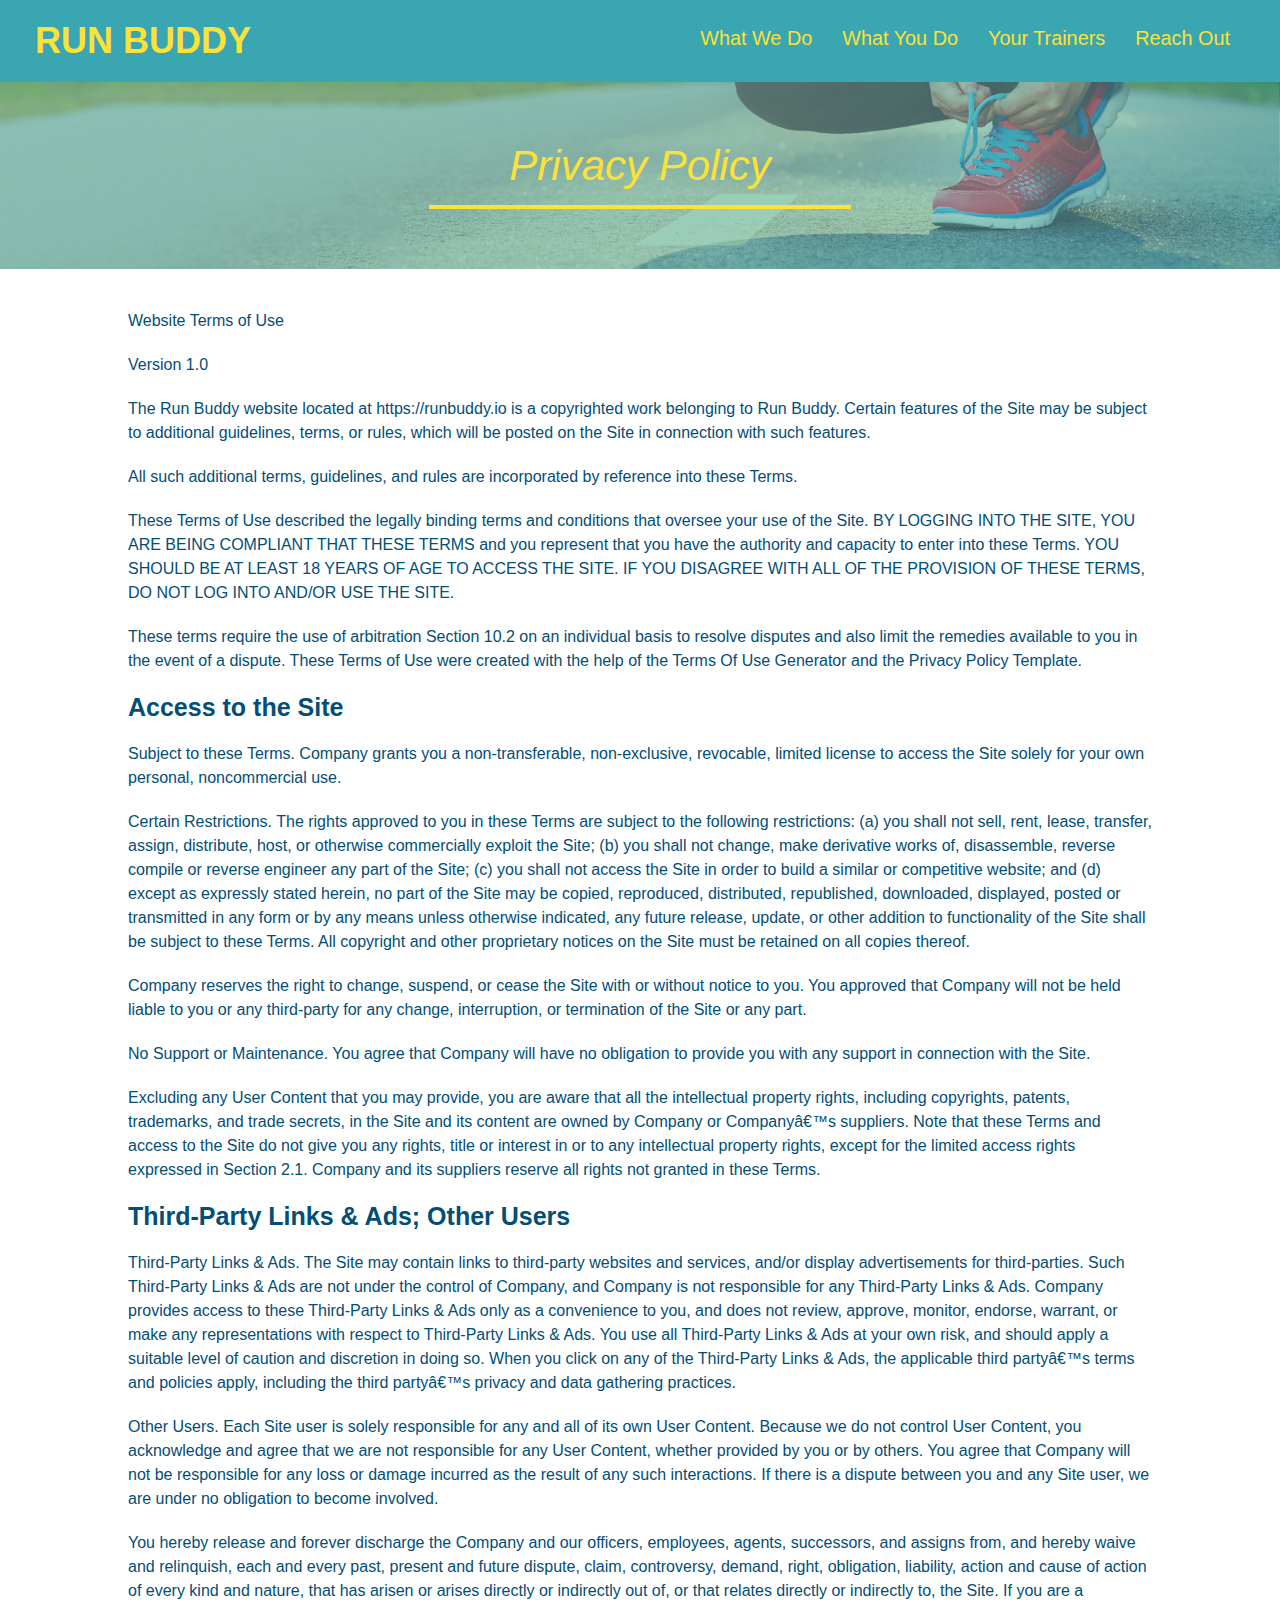
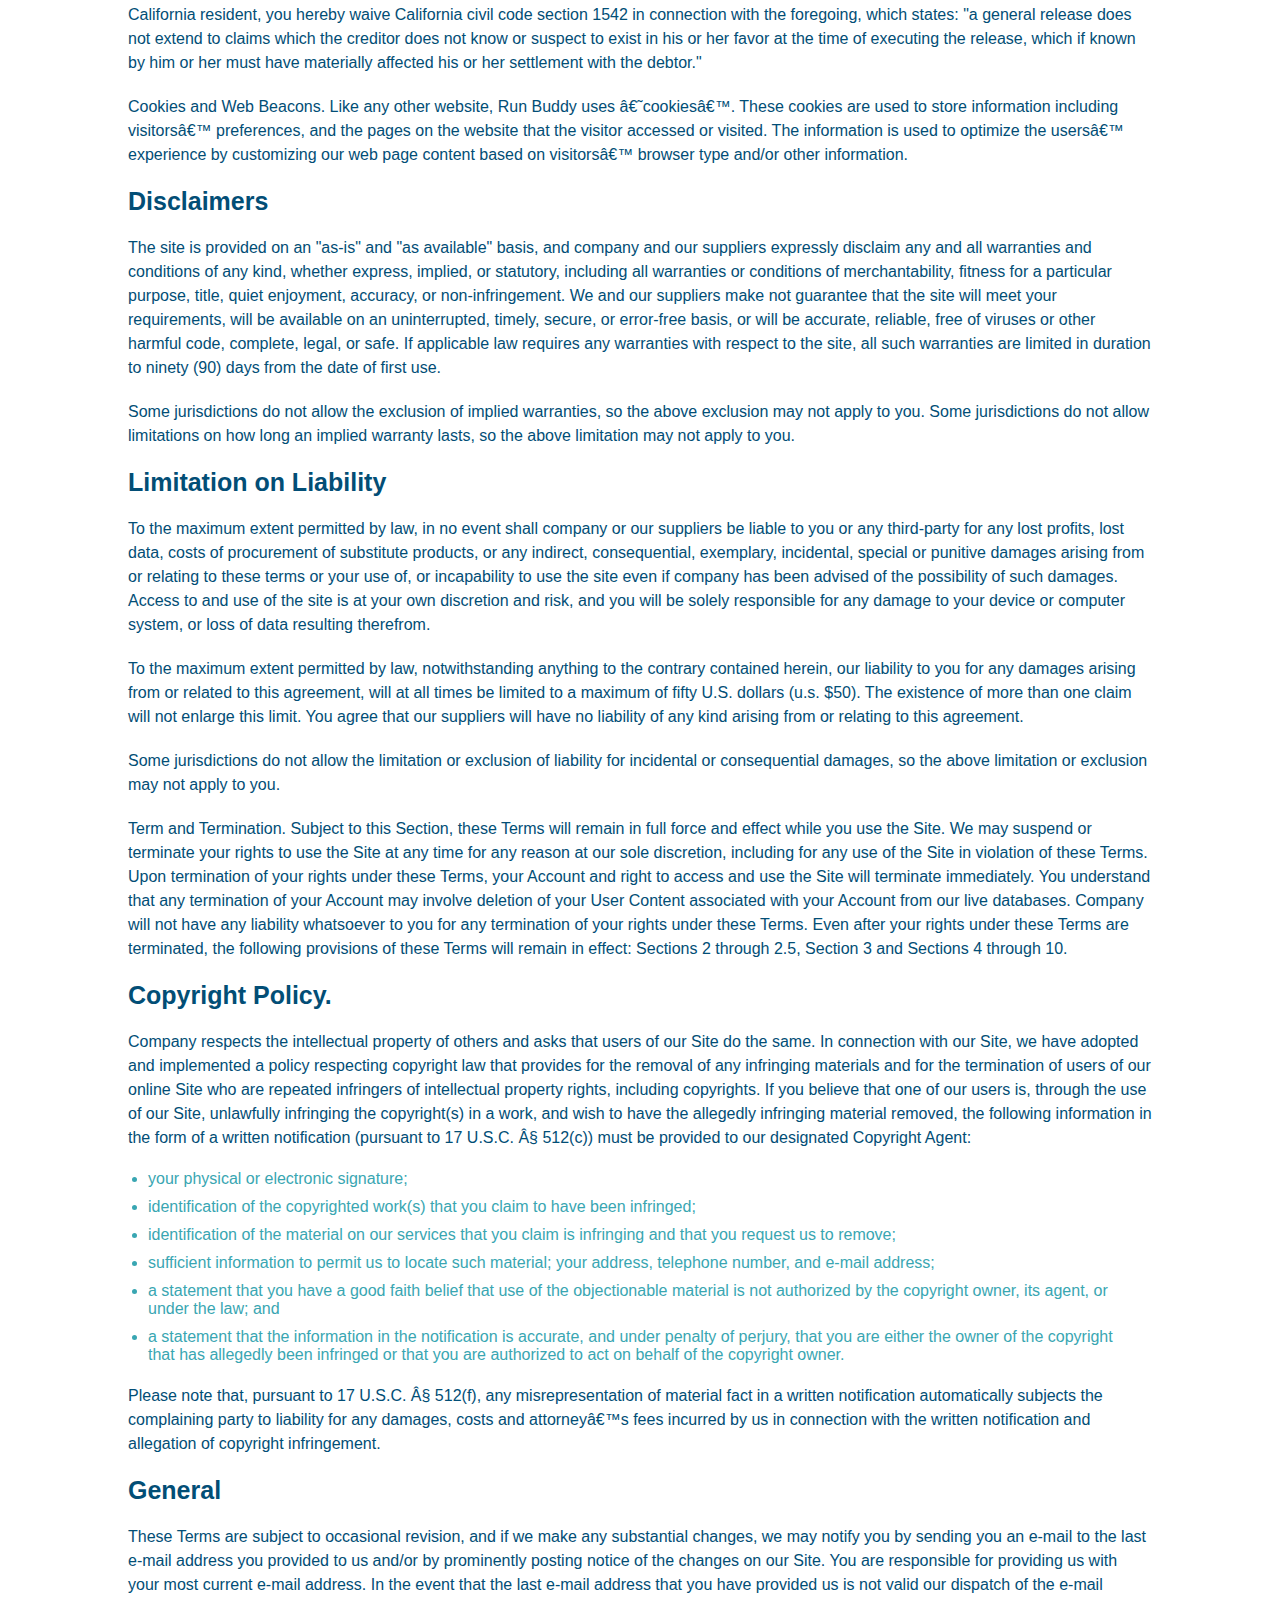
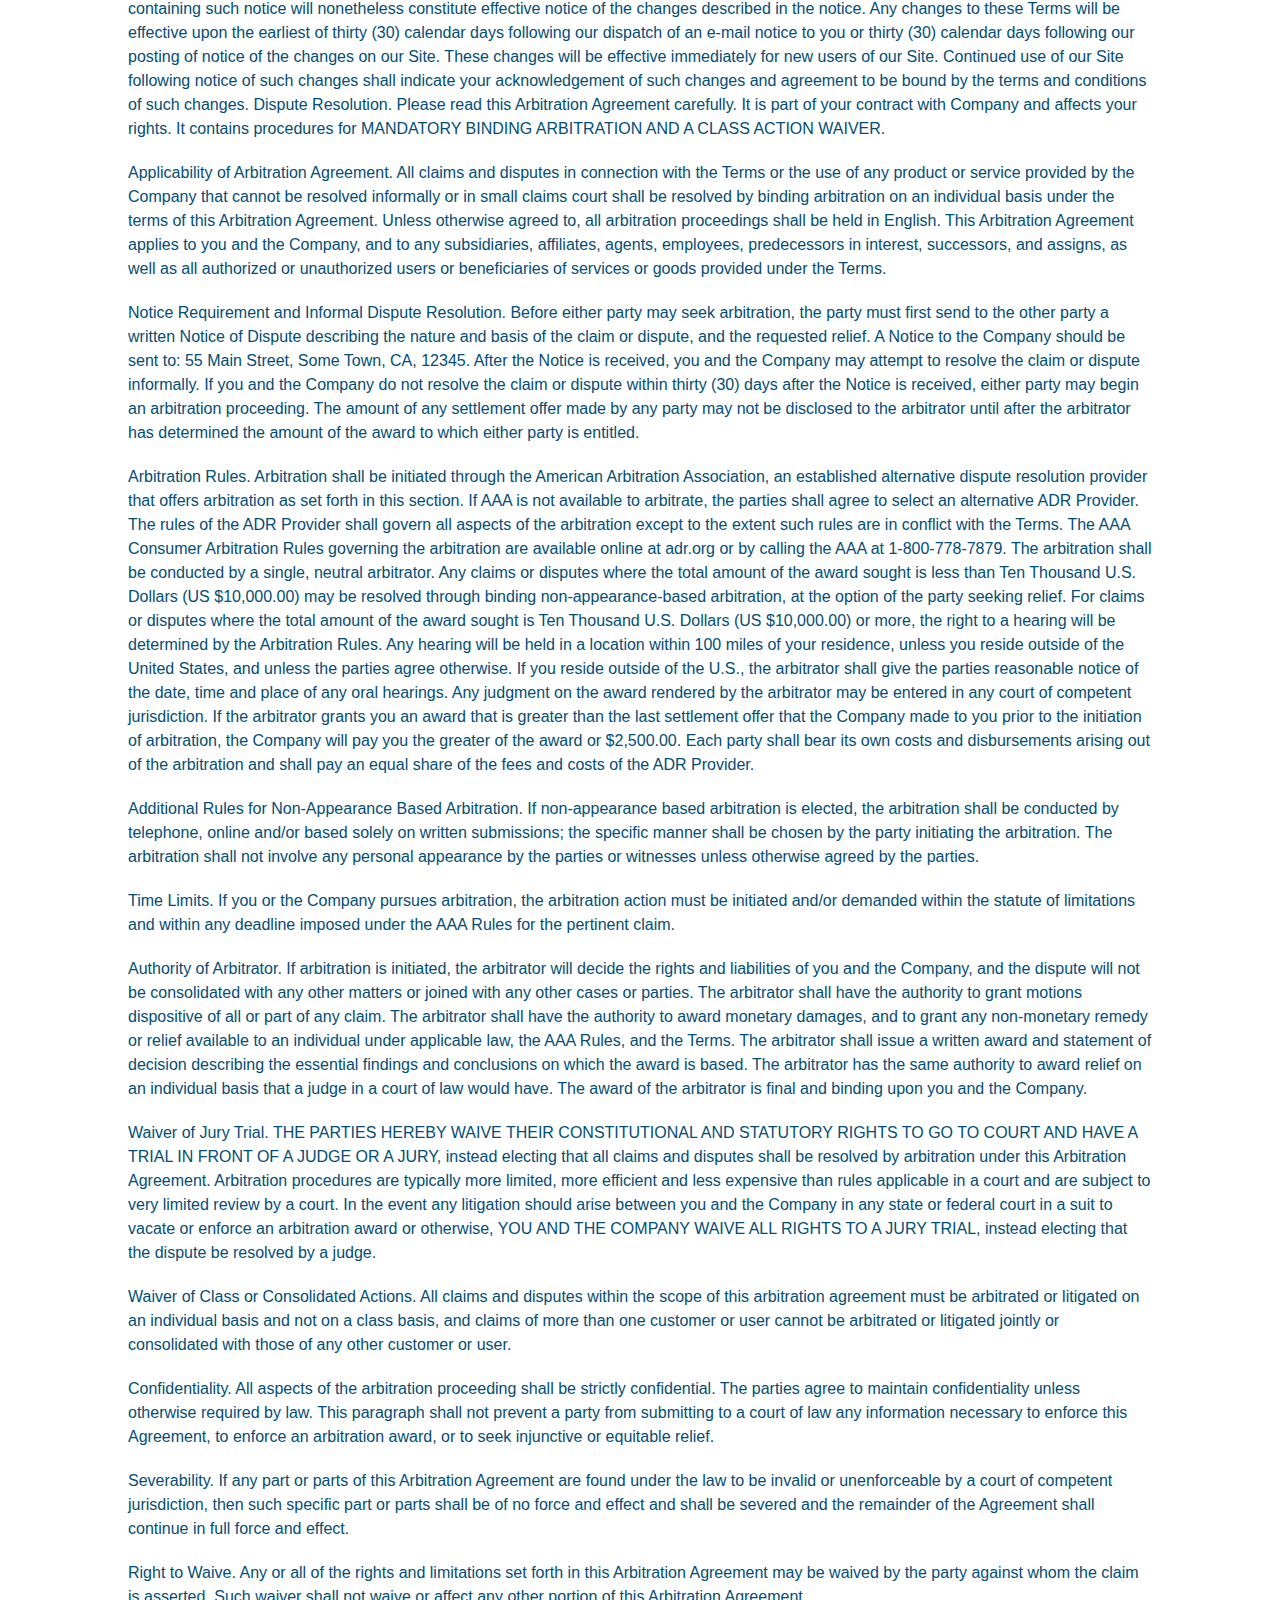
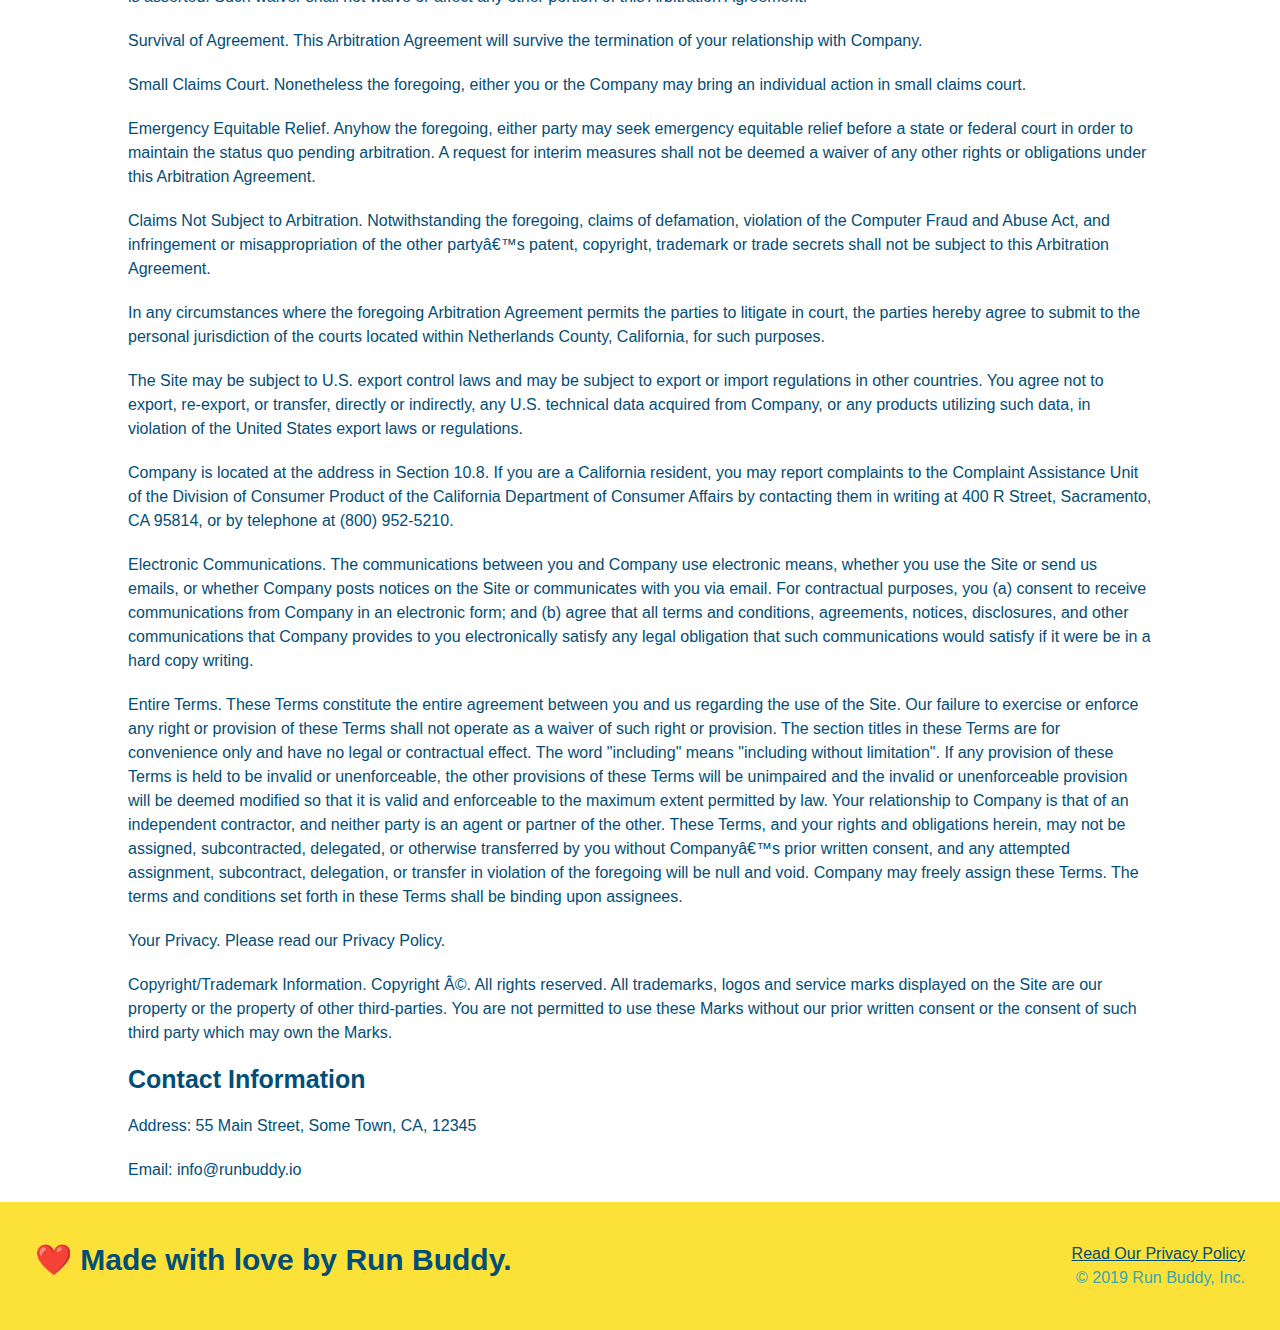
==== commit e6688652: "add media queries" ====
--- a/privacy-policy.html
+++ b/privacy-policy.html
@@ -2,7 +2,7 @@
 <html lang="en">
 
 <head>
-  <meta charset="UTF-8" />
+  <meta  name="viewport" content="width=device-width, initial-scale=1.0"charset="UTF-8" />
   <title>Privacy Policy - Run Buddy</title>
   <link rel="stylesheet" href="./assets/css/style.css" />
   <link rel="stylesheet" href="./assets/css/secondary-styles.css" />
--- a/assets/css/style.css
+++ b/assets/css/style.css
@@ -1,63 +1,76 @@
 * {
+  box-sizing: border-box;
   margin: 0;
   padding: 0;
-  box-sizing: border-box;
 }
 
 body {
-  /* more on this crazy alphanumerical value in a minute! */
   color: #39a6b2;
   font-family: Helvetica, Arial, sans-serif;
 }
 
-/* apply styles to <header> */
+
+/* HEADER / NAV BAR STYLES START */
+
 header {
   padding: 20px 35px;
   background-color: #39a6b2;
+  display: flex;
+  justify-content: space-between;
+  flex-wrap: wrap;
 }
 
 header h1 {
   font-weight: bold;
+  margin: 0;
   font-size: 36px;
   color: #fce138;
-  margin: 0;
-  display: inline;
-}
+}
+
 header a {
   text-decoration: none;
   color: #fce138;
 }
 
 header nav {
-  float: right;
   margin: 7px 0;
 }
 
-header nav ul li {
-  display: inline;
+header nav ul {
+  display: flex;
+  flex-wrap: wrap;
+  justify-content: space-between;
+  align-items: center;
+  list-style: none;
 }
 
 header nav ul li a {
-  margin: 0 30px;
+  padding: 10px 15px;
   font-weight: lighter;
-  font-size: 22px;
-}
-
+  font-size: 1.55vw;
+}
+
+/* HEADER / NAVBAR STYLES END */
+
+
+
+/* FOOTER STYLES START */
 footer {
   background: #fce138;
-  width: 100%;
   padding: 40px 35px;
+  display: flex;
+  justify-content: space-between;
+  flex-wrap: wrap;
+  width: 100%;
 }
 
 footer h2 {
-  display: inline;
   color: #024e76;
   font-size: 30px;
   margin: 0;
 }
 
 footer div {
-  float: right;
   line-height: 1.5;
   text-align: right;
 }
@@ -65,30 +78,46 @@
 footer a {
   color: #024e76;
 }
-
+/* END FOOTER STYLES */
+
+/* STYLE ALL SECTION TAGS */
 section {
   padding: 60px;
 }
 
-/* Hero Style Start */
+/* HERO STYLES START */
 .hero {
   background-image: url('../images/hero-bg.jpg');
-  height: 600px;
   background-size: cover;
   background-position: center;
-  position: relative;
-}
-/* Hero Style End */
+  display: flex;
+  justify-content: center;
+  flex-wrap: wrap;
+  align-items: flex-start;
+}
+
+.hero-cta {
+  width: 35%;
+  text-align: right;
+  margin: 3.5%;
+  color: #fff;
+  font-size: 18px;
+  line-height: 1.2;
+}
+
+.hero-cta h2 {
+  font-style: italic;
+  font-size: 55px;
+  color: #fce138;
+}
 
 .hero-form {
   border: 3px solid #024e76;
   background-color: #fce138;
   padding: 20px;
-  width: 500px;
-  color: #024e76;
-  position: absolute;
-  bottom: 120px;
-  right: 140px;
+  color: #024e76;
+  width: 40%;
+  margin: 3.5%;
 }
 
 .hero-form h3 {
@@ -106,7 +135,7 @@
   font-size: 16px;
   color: #024e76;
   width: 100%;
-  margin-bottom: 15px;
+  margin-bottom: 15px; 
 }
 
 .hero-form label {
@@ -119,105 +148,207 @@
   border: none;
   padding: 10px 20px;
   font-size: 16px;
-}
-
-.intro {
+} 
+/* HERO STYLES END */
+
+
+/* SECTION TITLE STYLES START */
+.section-title {
+  font-size: 48px;
+  border-bottom: 3px solid;
+  color: #024e76;
+  padding-bottom: 20px;
   text-align: center;
-}
+  margin: 0 auto 35px auto;
+  width: 50%;
+}
+
+.primary-border {
+  border-color: #fce138;
+}
+
+.secondary-border {
+  border-color: #39a6b2;
+}
+/* SECTION TITLE STYLES END */
+
+/* WHAT WE DO STYLES */
 
 .intro p {
   line-height: 1.7;
   color: #39a6b2;
   width: 80%;
+  margin: 0 auto;
   font-size: 20px;
+  text-align: center;
+}
+/* WHAT YOU DO STYLES END */
+
+
+/* WHAT YOU DO STYLES START */
+.steps { 
+  background: #fce138;
+}
+
+.step {
+  margin: 50px auto;
+  padding-bottom: 50px;
+  width: 80%;
+  border-bottom: 1px solid #39a6b2;
+  display: flex;
+  flex-wrap: wrap;
+  align-items: center;
+  justify-content: space-between;
+}
+
+.step h3 {
+  color: #024e76;
+  font-size: 46px;
+  flex: 1 30%;
+}
+
+.step-info {
+  flex: 2 70%;
+  display: flex;
+  flex-wrap: wrap;
+  align-items: center;
+}
+
+.step-img {
+  flex: 1 12%;
+  margin-right: 20px;
+}
+
+.step-img img {
+  max-width: 100%;
+}
+
+.step-text {
+  flex: 12;
+}
+
+.step-text p {
+  color: #39a6b2;
+  font-size: 18px;
+}
+
+.step-text h4 {
+  font-size: 26px;
+  line-height: 1.5;
+  color: #024e76;
+}
+
+/* WHAT YOU DO STYLES END */
+
+/* MEET THE TRAINERS START */
+.trainers {
+  width: 100%;
   margin: 0 auto;
-}
-
-.steps {
-  text-align: center;
-  background: #fce138;
-}
-
-.steps div {
-  margin-bottom: 80px;
-}
-
-.steps img {
-  width: 15%;
-  margin: 10px 0;
-}
-
-.steps h3 {
-  color: #024e76;
-  font-size: 46px;
-  margin-top: 10px;
-}
-
-.steps p {
-  color: #39a6b2;
-  font-size: 23px;
-}
-
-.steps span {
-  font-size: 38px;
-}
-
-.section-title {
-  font-size: 55px;
-  color: #024e76;
-  margin-bottom: 35px;
-  padding: 0 100px 20px 100px;
-  display: inline-block;
-  border-bottom: 3px solid;
-}
-
-.primary-border {
-  border-color: #fce138;
-}
-
-.secondary-border {
-  border-color: #39a6b2;
-}
-
-.trainers {
-  text-align: center;
+  display: flex;
+  flex-wrap: wrap;
+  justify-content: space-around;
 }
 
 .trainer {
-  width: 900px;
-  margin: 0 auto 30px auto;
+  margin: 20px;
+  flex: 1;
   background: #024e76;
   color: #fce138;
-  overflow: auto;
 }
 
 .trainer img {
-  width: 35%;
-  float: left;
+  width: 100%;
 }
 
 .trainer-bio {
-  padding: 35px;
-  float: left;
-  width: 65%;
+  padding: 25px;
+  line-height: 1.3;
 }
 
 .trainer-bio h3 {
-  font-size: 32px;
-  margin-bottom: 8px;
+  font-size: 28px;
 }
 
 .trainer-bio h4 {
   font-weight: lighter;
-  font-size: 26px;
-  margin-bottom: 25px;
+  font-size: 22px;
+  margin-bottom: 15px;
 }
 
 .trainer-bio p {
   font-size: 17px;
-  line-height: 1.3;
-}
-
+}
+/* TRAINER STYLES END */
+
+/* REACH OUT STYLES START */
+.contact {
+  background: #024e76;
+}
+
+.contact h2 {
+  color: #fce138;
+}
+
+.contact-info {
+  display: flex;
+  justify-content: space-between;
+  flex-wrap: wrap;
+}
+
+.contact-info > * {
+  flex: 1;
+  margin: 15px;
+}
+
+.contact-info iframe {
+  height: 400px;
+}
+
+.contact-info div {
+  color: white;
+}
+
+.contact-info h3 {
+  color: #fce138;
+  font-size: 32px;
+}
+
+.contact-info p, .contact-info address {
+  margin: 20px 0;
+  line-height: 1.5;
+  font-size: 16px;
+  font-style: normal;
+}
+
+.contact-form input, .contact-form textarea {
+  border: 1px solid #024e76;
+  display: block;
+  padding: 7px 15px;
+  font-size: 16px;
+  color: #024e76;
+  width: 100%;
+  margin-bottom: 15px;
+  margin-top: 5px;
+}
+
+.contact-form button {
+  width: 100%;
+  border: none;
+  background: #fce138;
+  color: #024e76;
+  text-align: center;
+  padding: 15px 0;
+  font-size: 16px;
+}
+
+.contact-info a {
+  color: #fce138;
+}
+
+
+/* REACH OUT STYLES END */
+
+/* UTILITIES */
 .text-left {
   text-align: left;
 }
@@ -226,45 +357,103 @@
   text-align: right;
 }
 
-/* REACH OUT STYLES START */
-.contact {
-  text-align: center;
-  background: #024e76;
-}
-
-.contact h2 {
-  color: #fce138;
-}
-
-.contact-info iframe {
-  width: 400px;
-  height: 400px;
-}
-
-.contact-info div {
-  width: 410px;
-  display: inline-block;
-  vertical-align: top;
-  text-align: left;
-  margin: 30px 0 0 60px;
-  color: white;
-}
-
-.contact-info h3 {
-  color: #fce138;
-  font-size: 32px;
-}
-
-.contact-info p,
-.contact-info address {
-  margin: 20px 0;
-  line-height: 1.5;
-  font-size: 20px;
-  font-style: normal;
-}
-
-.contact-info a {
-  color: #fce138;
-}
-
-/* REACH OUT STYLES END */
+.flex-row {
+  display: flex;
+}
+
+/* MEDIA QUERY FOR SMALLER DESKTOP SCREENS AND SMALLER */
+@media screen and (max-width: 980px) {
+ header { 
+   padding-bottom: 0px;
+  justify-content: center;
+  }
+
+  header h1 {
+    width: 100%;
+    text-align: center;
+  }header nav ul {
+    margin-top: 20px;
+    width: 100%;
+    justify-content: center;
+  }
+
+
+  header nav ul li a {
+    font-size: 20px;
+  }
+
+  footer h2, footer div {
+    text-align: center;
+    width: 100%;
+  }
+
+  .hero-cta, .hero-form {
+    width: 100%;
+  }
+
+  .hero-cta {
+    text-align: center;
+  }
+
+  .section-title {
+    width: 80%;
+  }
+
+  .trainer{
+    flex: 0 70%;
+  }
+
+  .contact-info iframe {
+    flex: 1 100%;
+  }
+}
+
+/* MEDIA QUERY FOR TABLETS AND SMALLER */
+@media screen and (max-width: 768px) {
+  section {
+    padding: 30px 15px;
+  }
+  .step h3 {
+    flex: 1 100%;
+    text-align: center;
+  }
+  .step-info {
+    flex: 2 100%;
+    text-align: center;
+    justify-content: center;
+  }
+  .step-img {
+    flex: 0 32%;
+    margin-right: 0;
+    margin-top: 15px;
+    margin-bottom: 15px;
+  }
+  .step-text {
+    flex: 100%;
+  }
+}
+
+/* MEDIA QUERY FOR MOBILE PHONES AND SMALLER */
+@media screen and (max-width: 575px) {
+ .hero-form button {
+   width: 100%;
+  }
+  .section-title {
+    width: 95%;
+  }
+  .intro p {
+    width: 100%;
+  }
+  .trainer {
+    flex: 0 100%;
+  }
+  .contact-info {
+    text-align: center;
+  }
+  .contact-info > * {
+    flex: 0 100%;
+  }
+  .contact-form {
+    order: 3;
+  }
+}